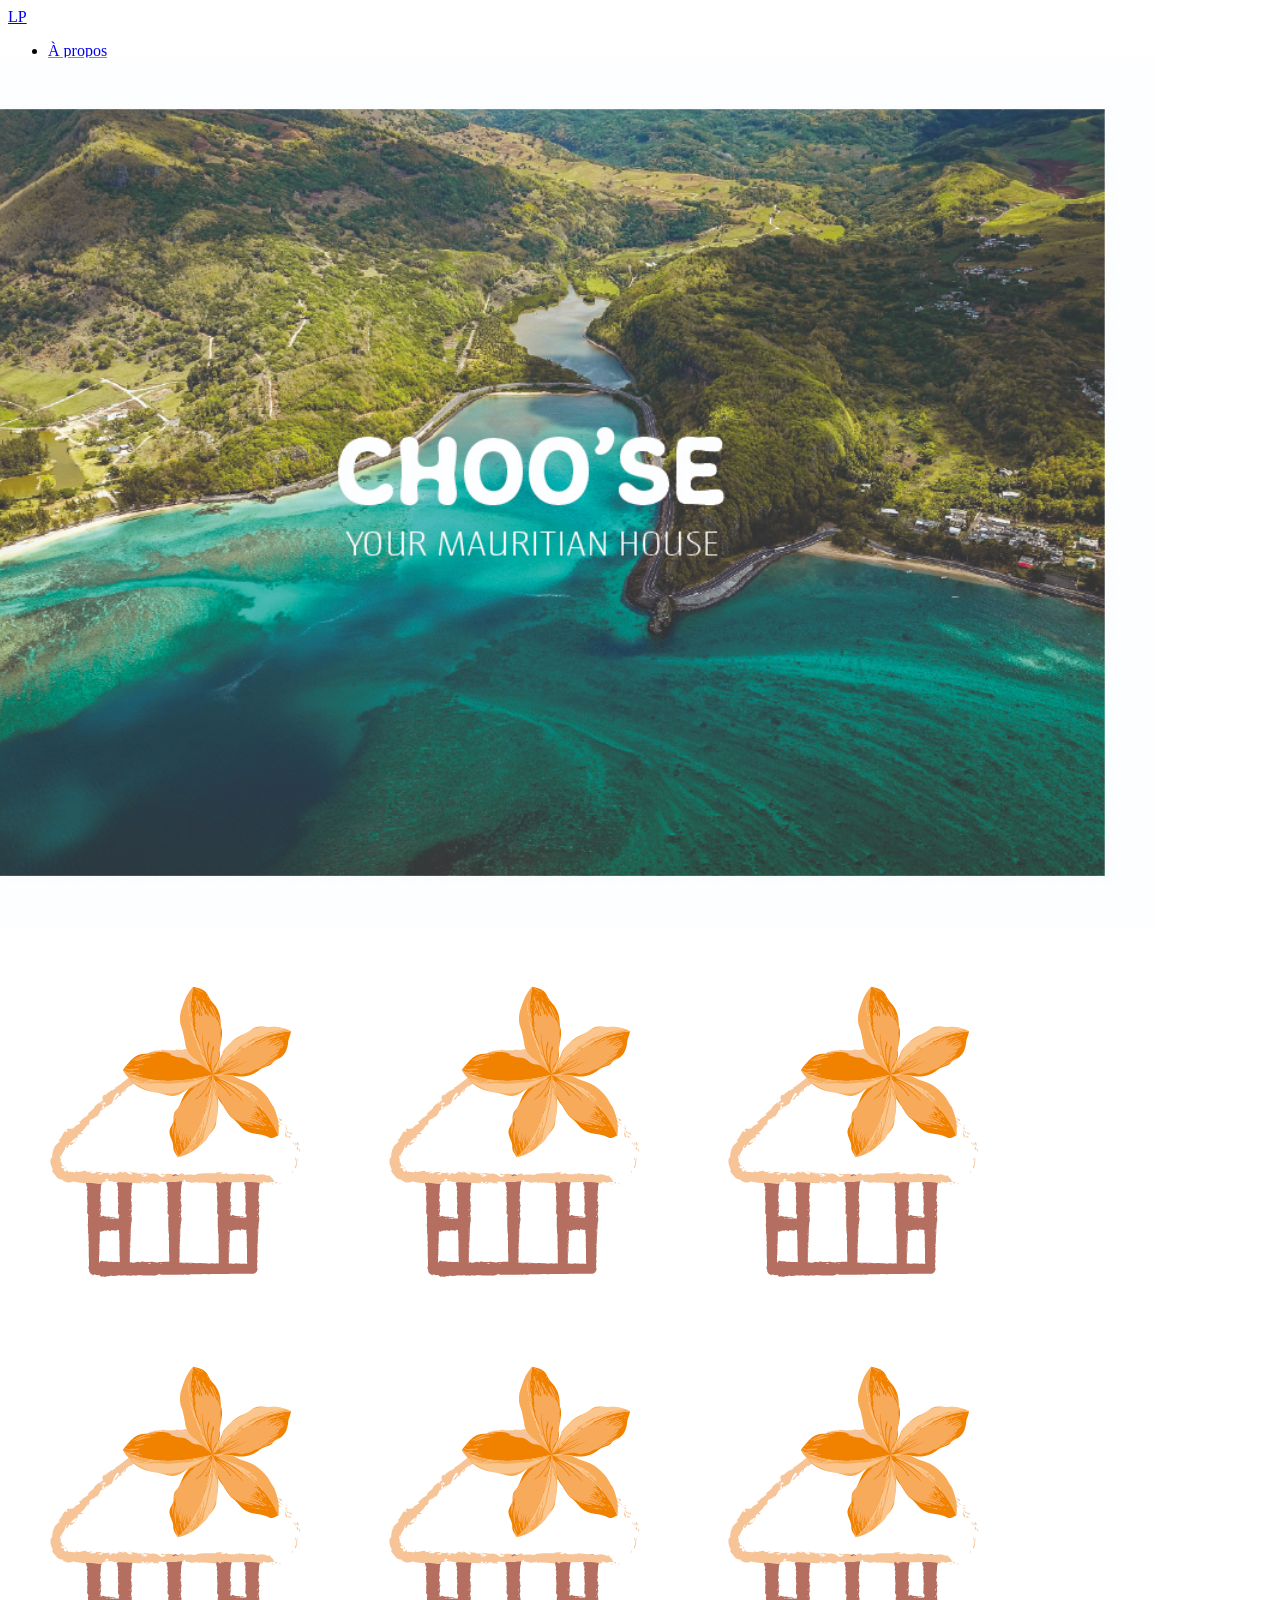
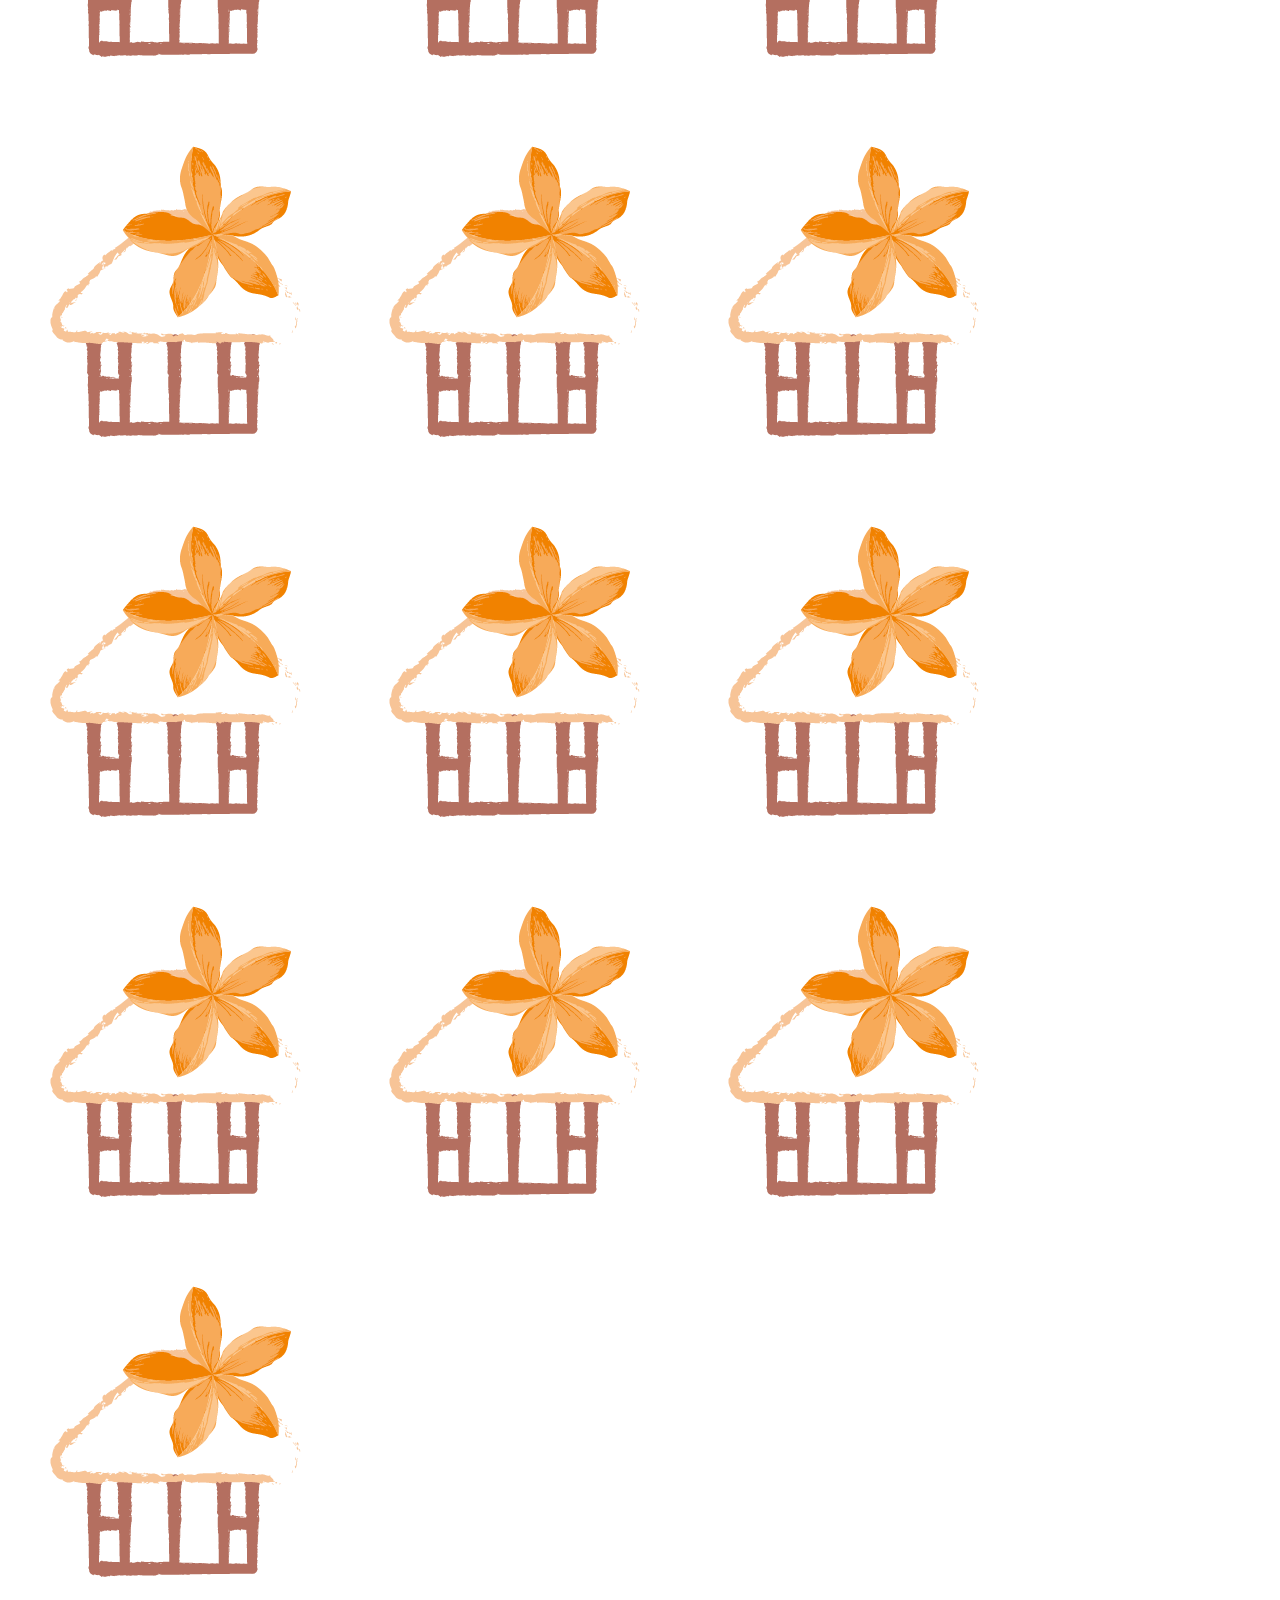
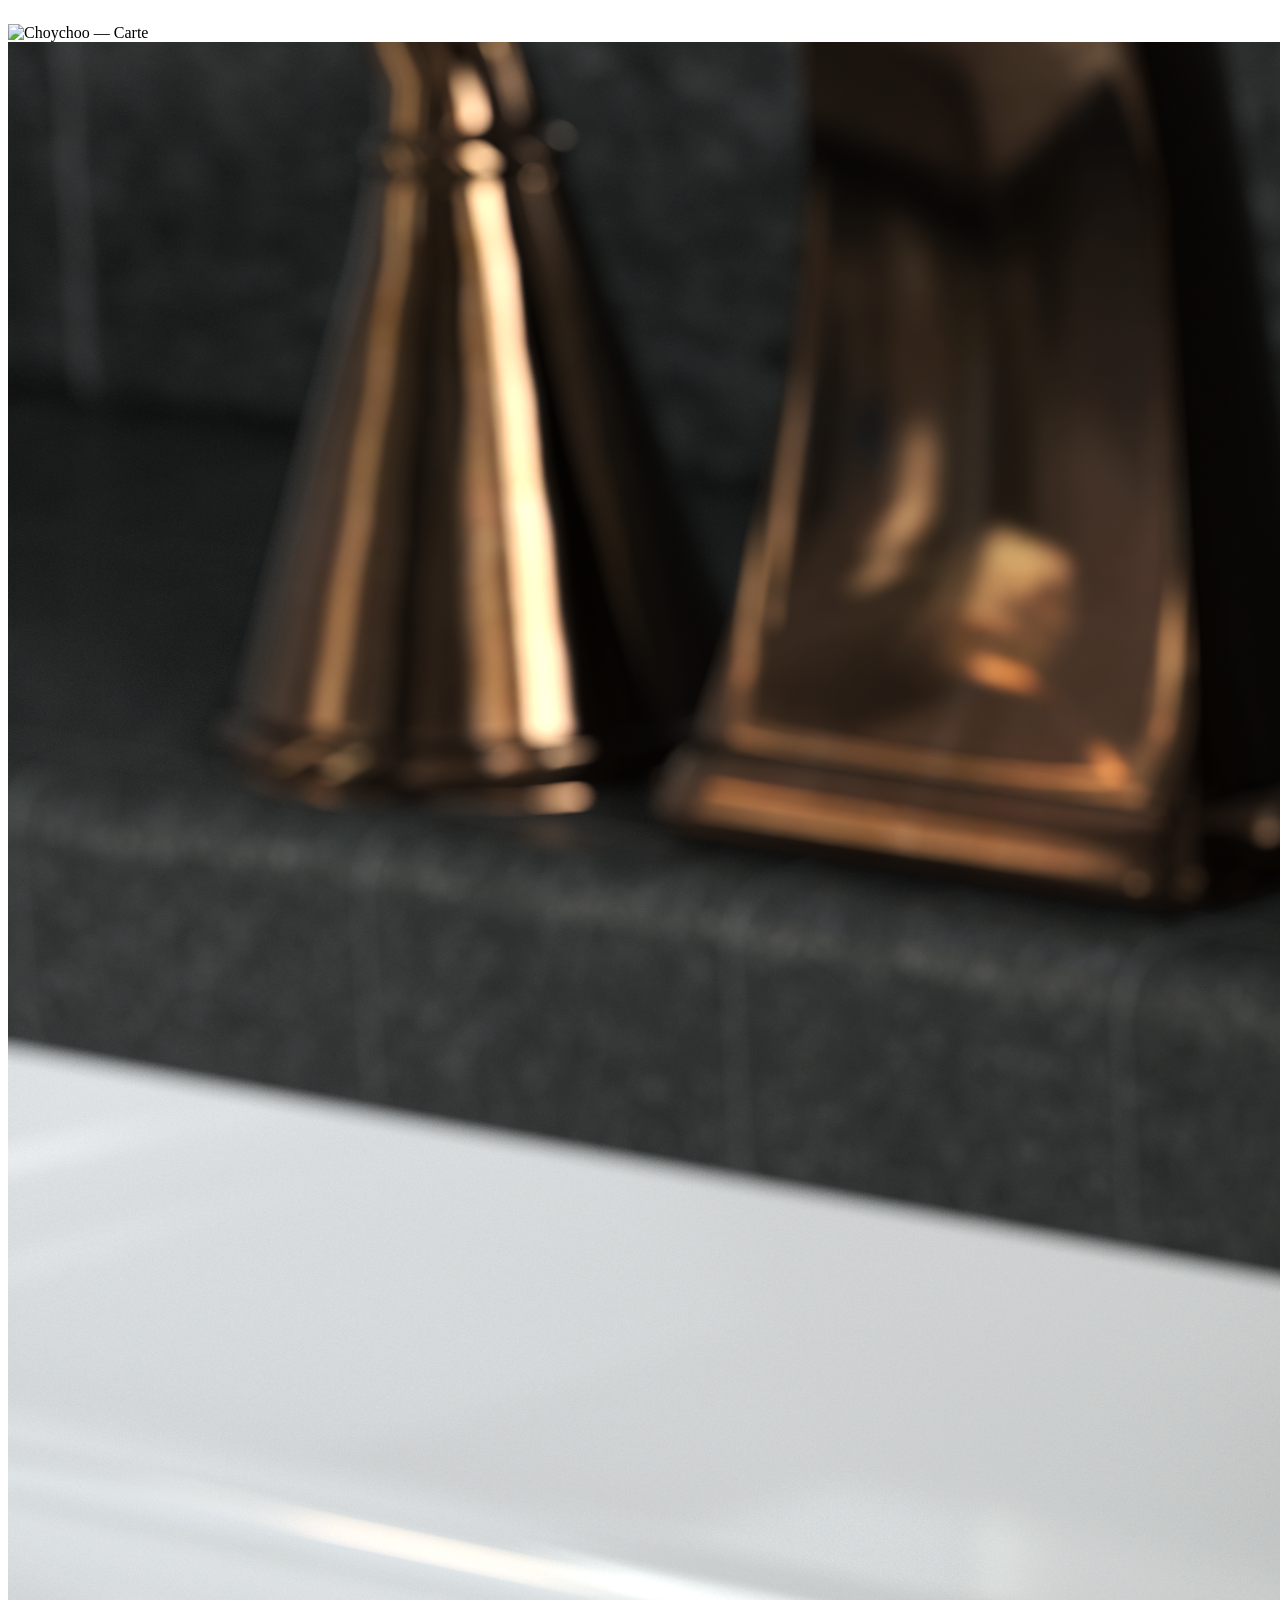
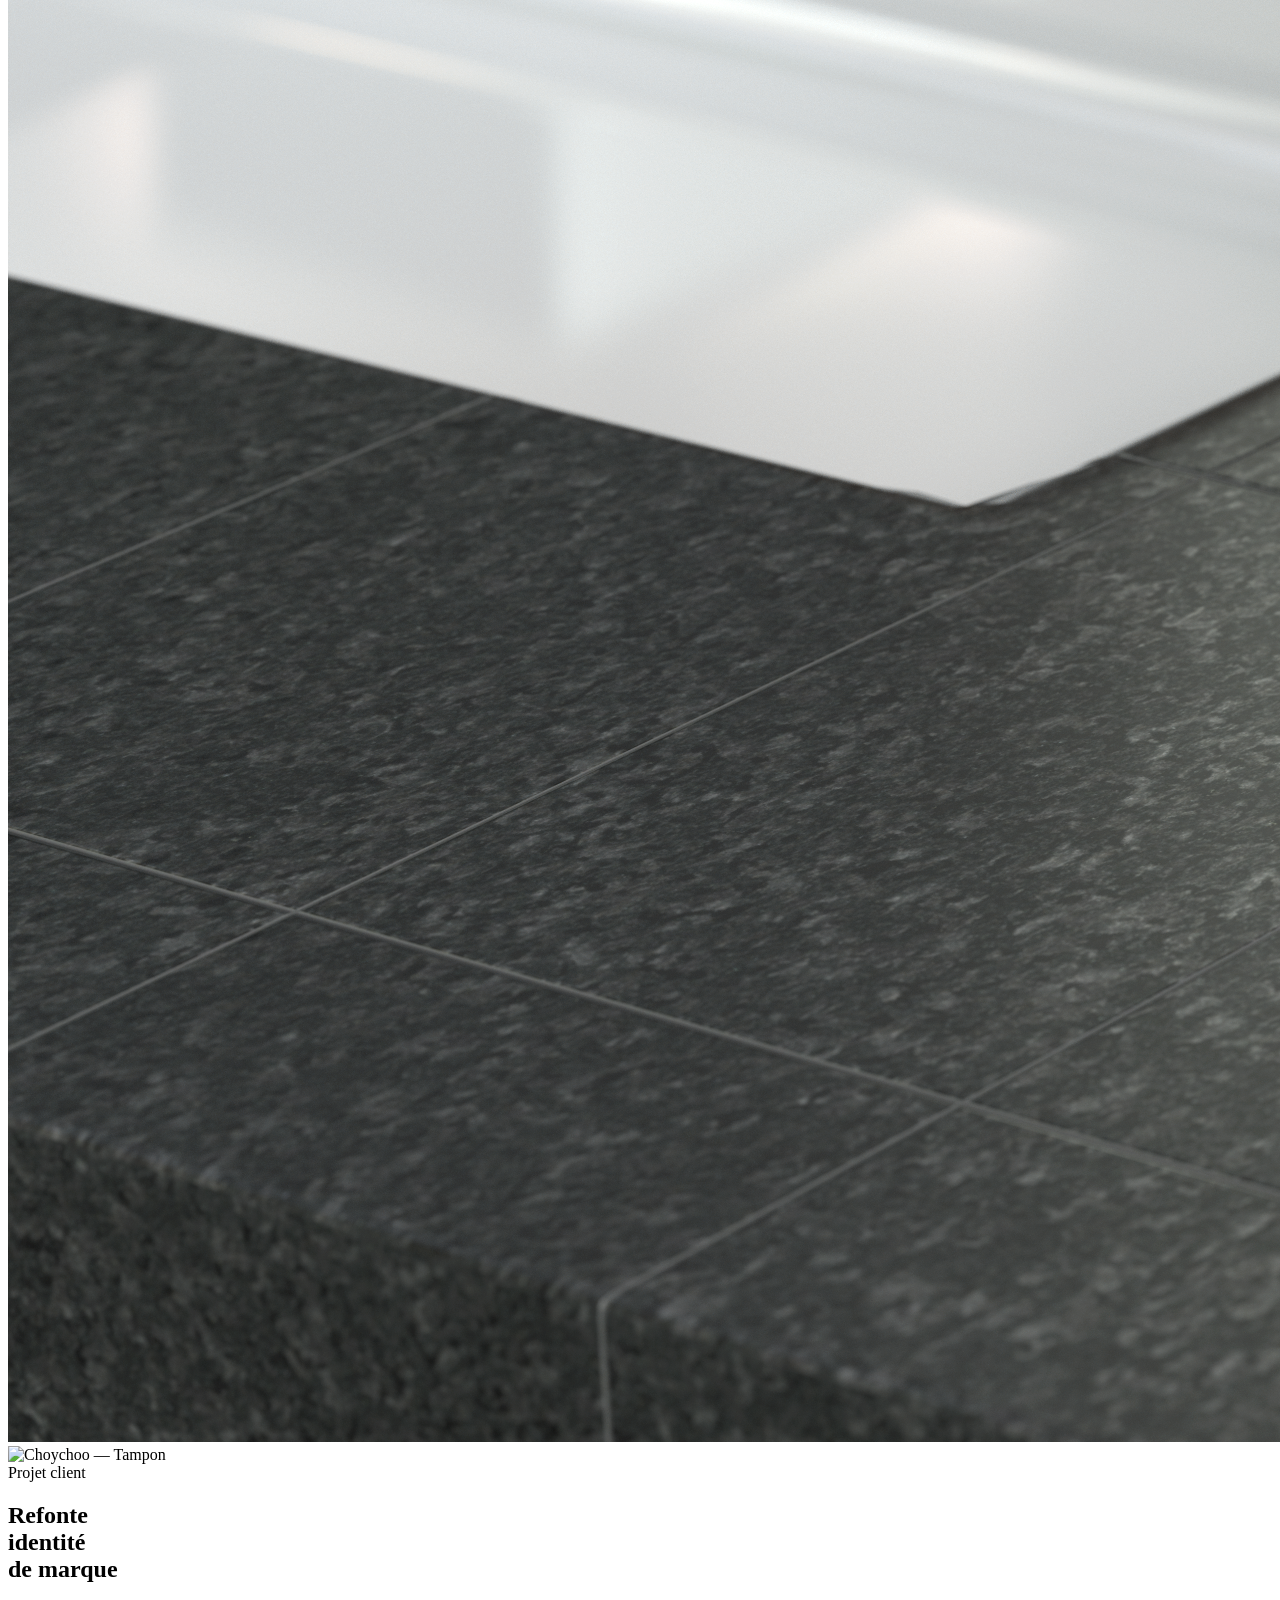
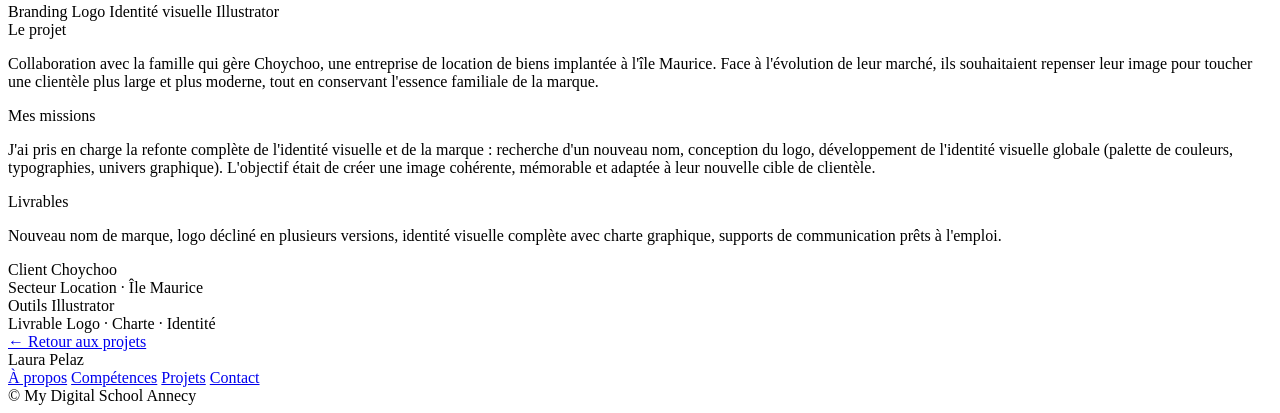
==== choychoo.html @ c19bcd53 "init portfolio" ====
<!doctype html>
<html lang="fr">
  <head>
    <meta charset="UTF-8" />
    <meta name="viewport" content="width=device-width, initial-scale=1.0" />
    <title>Choychoo — Refonte identité de marque</title>
    <link
      href="https://fonts.googleapis.com/css2?family=Montserrat:ital,wght@0,300;0,400;0,500;0,600;0,700;1,300&family=Space+Mono:wght@400;700&display=swap"
      rel="stylesheet"
    />
    <link rel="stylesheet" href="./style-bw.css" />
    <link rel="stylesheet" href="./projet.css" />
  </head>
  <body>
    <div class="cursor" id="cursor"></div>

    <!-- NAV -->
    <nav>
      <a href="./index-bw.html" class="nav-logo">LP</a>
      <ul class="nav-links">
        <li><a href="./index-bw.html#about">À propos</a></li>
        <li><a href="./index-bw.html#skills">Compétences</a></li>
        <li><a href="./index-bw.html#projects">Projets</a></li>
      </ul>
      <a href="./index-bw.html#contact" class="nav-cta">Contact</a>
    </nav>

    <!-- ① HERO BANNIÈRE -->
    <section class="projet-hero">
      <div class="projet-hero-img">
        <img src="./choychoo/Plan de travail 68@3x-100.jpg" alt="Choychoo" style="transform: scale(1.2); transform-origin: center center;" />
        <div class="projet-hero-gradient"></div>
      </div>
      <div class="projet-hero-content">
        <div class="projet-hero-eyebrow">
          <span class="dot"></span>
          <span>Branding · Identité de marque</span>
        </div>
        <h1 class="projet-hero-title">Choychoo</h1>
      </div>
    </section>

    <!-- ② MARQUEE LOGO -->
    <div class="logo-marquee-section">
      <div class="logo-marquee-track">

        <span class="logo-item"><img src="./choychoo/Plan de travail 69@3x-8.png" alt="Choychoo" class="marquee-logo-img" /></span>
        <span class="logo-item"><img src="./choychoo/Plan de travail 69@3x-8.png" alt="Choychoo" class="marquee-logo-img" /></span>
        <span class="logo-item"><img src="./choychoo/Plan de travail 69@3x-8.png" alt="Choychoo" class="marquee-logo-img" /></span>
        <span class="logo-item"><img src="./choychoo/Plan de travail 69@3x-8.png" alt="Choychoo" class="marquee-logo-img" /></span>
        <span class="logo-item"><img src="./choychoo/Plan de travail 69@3x-8.png" alt="Choychoo" class="marquee-logo-img" /></span>
        <span class="logo-item"><img src="./choychoo/Plan de travail 69@3x-8.png" alt="Choychoo" class="marquee-logo-img" /></span>
        <span class="logo-item"><img src="./choychoo/Plan de travail 69@3x-8.png" alt="Choychoo" class="marquee-logo-img" /></span>
        <span class="logo-item"><img src="./choychoo/Plan de travail 69@3x-8.png" alt="Choychoo" class="marquee-logo-img" /></span>

        <!-- clone pour boucle infinie -->
        <span class="logo-item"><img src="./choychoo/Plan de travail 69@3x-8.png" alt="Choychoo" class="marquee-logo-img" /></span>
        <span class="logo-item"><img src="./choychoo/Plan de travail 69@3x-8.png" alt="Choychoo" class="marquee-logo-img" /></span>
        <span class="logo-item"><img src="./choychoo/Plan de travail 69@3x-8.png" alt="Choychoo" class="marquee-logo-img" /></span>
        <span class="logo-item"><img src="./choychoo/Plan de travail 69@3x-8.png" alt="Choychoo" class="marquee-logo-img" /></span>
        <span class="logo-item"><img src="./choychoo/Plan de travail 69@3x-8.png" alt="Choychoo" class="marquee-logo-img" /></span>
        <span class="logo-item"><img src="./choychoo/Plan de travail 69@3x-8.png" alt="Choychoo" class="marquee-logo-img" /></span>
        <span class="logo-item"><img src="./choychoo/Plan de travail 69@3x-8.png" alt="Choychoo" class="marquee-logo-img" /></span>
        <span class="logo-item"><img src="./choychoo/Plan de travail 69@3x-8.png" alt="Choychoo" class="marquee-logo-img" /></span>

      </div>
    </div>

    <!-- ③ CORPS : images à gauche + texte sticky à droite -->
    <div class="projet-body">

      <!-- GALERIE GAUCHE -->
      <div class="projet-gallery">
        <div class="gallery-item">
          <img src="./choychoo/Mockup_CARTE_CHOO'SE.png" alt="Choychoo — Carte" />
        </div>
        <div class="gallery-item">
          <img src="./choychoo/Mockup_CANDLE_CHOO'SE.png" alt="Choychoo — Bougie" />
        </div>
        <div class="gallery-item">
          <img src="./choychoo/Mockup_TAMPON_CHOO'SE.png" alt="Choychoo — Tampon" />
        </div>
      </div>

      <!-- INFO STICKY DROITE -->
      <div class="projet-info">
        <div class="projet-info-inner">

          <div class="info-eyebrow">
            <span class="info-dot"></span>
            <span>Projet client</span>
          </div>

          <h2 class="info-title">Refonte<br />identité<br />de marque</h2>

          <div class="info-tags">
            <span class="info-tag">Branding</span>
            <span class="info-tag">Logo</span>
            <span class="info-tag">Identité visuelle</span>
            <span class="info-tag">Illustrator</span>
          </div>

          <div class="info-divider"></div>

          <div class="info-block">
            <div class="info-block-label">Le projet</div>
            <p class="info-text">
              Collaboration avec la famille qui gère Choychoo, une entreprise de location de biens implantée à l'île Maurice. Face à l'évolution de leur marché, ils souhaitaient repenser leur image pour toucher une clientèle plus large et plus moderne, tout en conservant l'essence familiale de la marque.
            </p>
          </div>

          <div class="info-block">
            <div class="info-block-label">Mes missions</div>
            <p class="info-text">
              J'ai pris en charge la refonte complète de l'identité visuelle et de la marque : recherche d'un nouveau nom, conception du logo, développement de l'identité visuelle globale (palette de couleurs, typographies, univers graphique). L'objectif était de créer une image cohérente, mémorable et adaptée à leur nouvelle cible de clientèle.
            </p>
          </div>

          <div class="info-block">
            <div class="info-block-label">Livrables</div>
            <p class="info-text">
              Nouveau nom de marque, logo décliné en plusieurs versions, identité visuelle complète avec charte graphique, supports de communication prêts à l'emploi.
            </p>
          </div>

          <div class="info-divider"></div>

          <div class="info-specs">
            <div class="info-spec-row">
              <span class="spec-label">Client</span>
              <span class="spec-value">Choychoo</span>
            </div>
            <div class="info-spec-row">
              <span class="spec-label">Secteur</span>
              <span class="spec-value">Location · Île Maurice</span>
            </div>
            <div class="info-spec-row">
              <span class="spec-label">Outils</span>
              <span class="spec-value">Illustrator</span>
            </div>
            <div class="info-spec-row">
              <span class="spec-label">Livrable</span>
              <span class="spec-value">Logo · Charte · Identité</span>
            </div>
          </div>

          <div class="info-divider"></div>

          <a href="./index-bw.html#projects" class="info-back">
            ← Retour aux projets
          </a>

        </div>
      </div>
    </div>

    <!-- FOOTER -->
    <footer>
      <div class="footer-logo">Laura <span>Pelaz</span></div>
      <div class="footer-links">
        <a href="./index-bw.html#about">À propos</a>
        <a href="./index-bw.html#skills">Compétences</a>
        <a href="./index-bw.html#projects">Projets</a>
        <a href="./index-bw.html#contact">Contact</a>
      </div>
      <div class="footer-copy">© My Digital School Annecy</div>
    </footer>

    <script src="./projet.js"></script>
  </body>
</html>
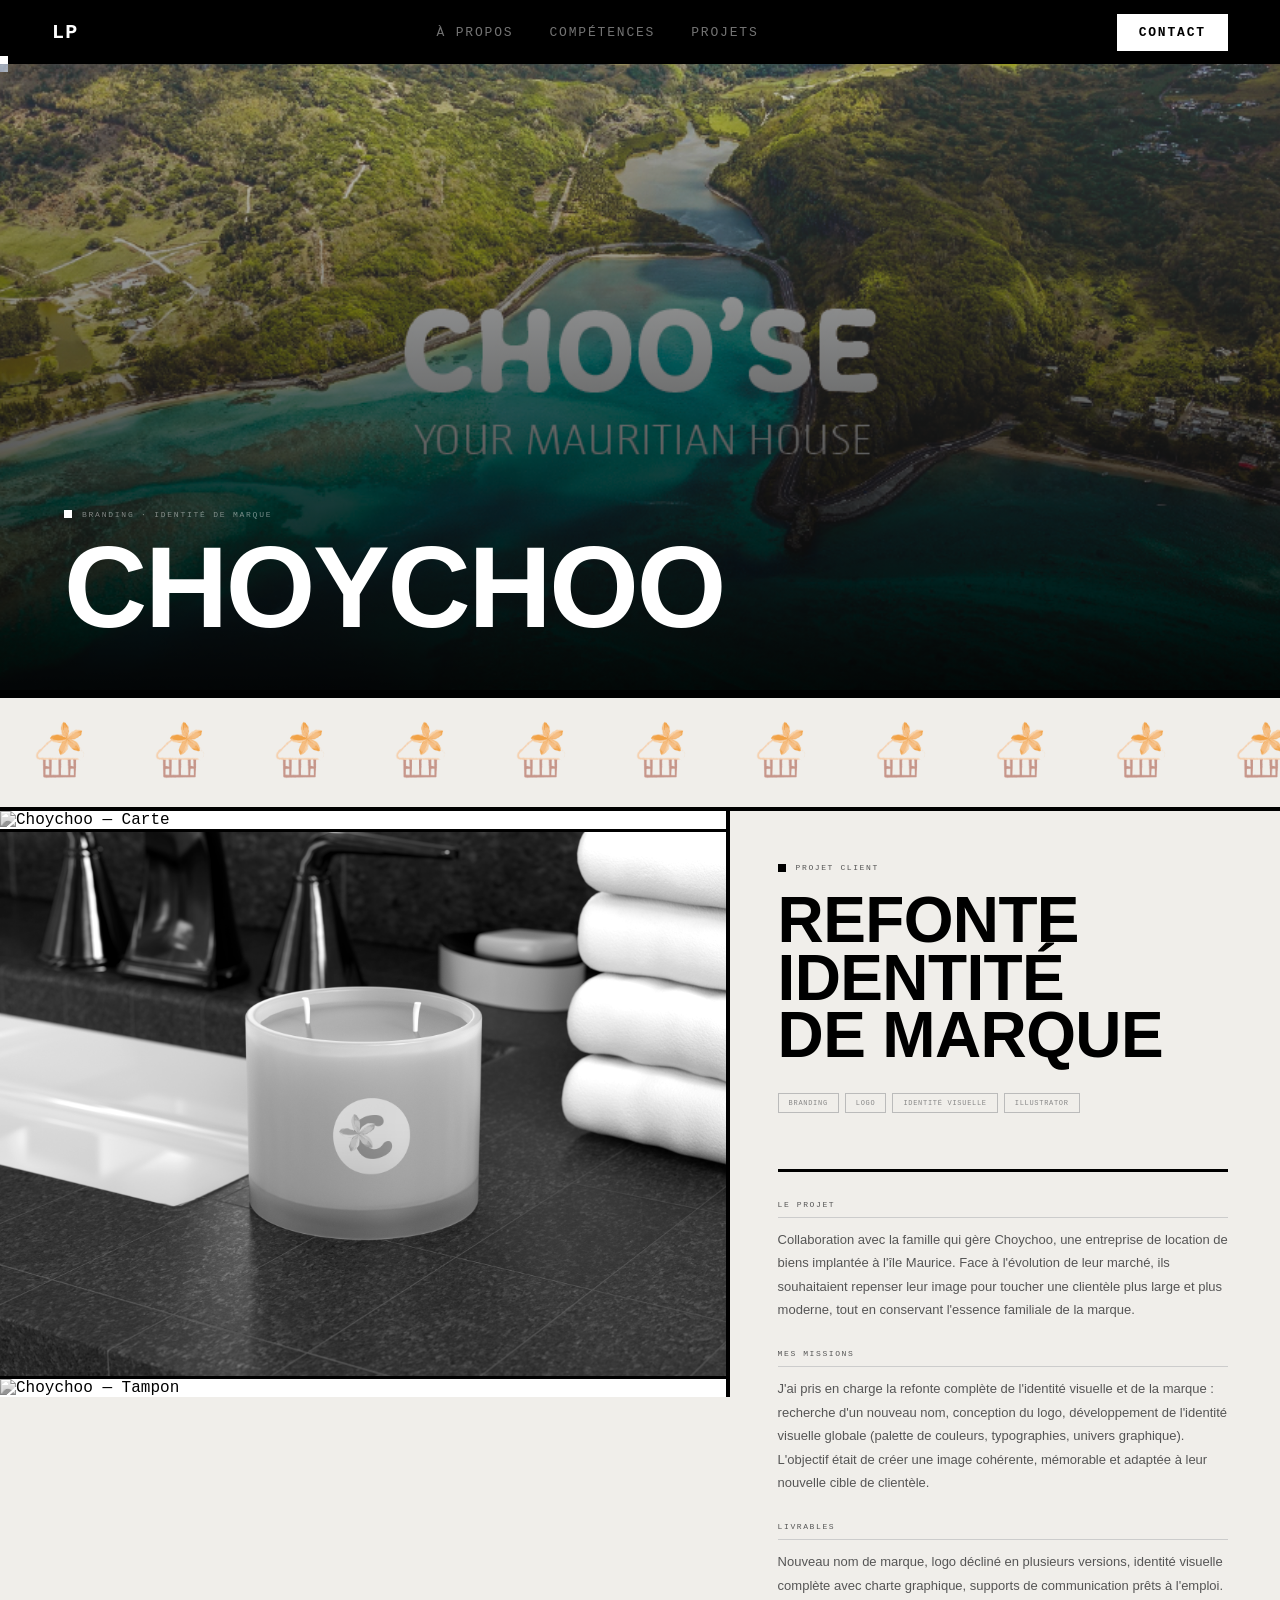
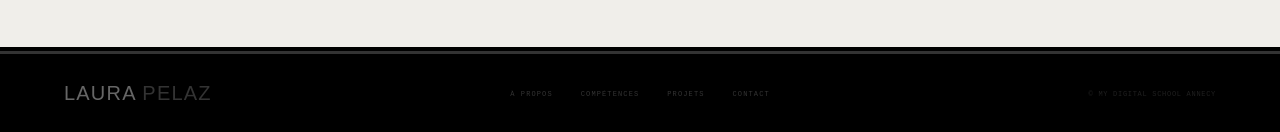
==== commit 7ff16ba6: "Rename all style and index" ====
--- a/choychoo.html
+++ b/choychoo.html
@@ -8,7 +8,7 @@
       href="https://fonts.googleapis.com/css2?family=Montserrat:ital,wght@0,300;0,400;0,500;0,600;0,700;1,300&family=Space+Mono:wght@400;700&display=swap"
       rel="stylesheet"
     />
-    <link rel="stylesheet" href="./style-bw.css" />
+    <link rel="stylesheet" href="./style.css" />
     <link rel="stylesheet" href="./projet.css" />
   </head>
   <body>
@@ -16,19 +16,23 @@
 
     <!-- NAV -->
     <nav>
-      <a href="./index-bw.html" class="nav-logo">LP</a>
+      <a href="./index.html" class="nav-logo">LP</a>
       <ul class="nav-links">
-        <li><a href="./index-bw.html#about">À propos</a></li>
-        <li><a href="./index-bw.html#skills">Compétences</a></li>
-        <li><a href="./index-bw.html#projects">Projets</a></li>
+        <li><a href="./index.html#about">À propos</a></li>
+        <li><a href="./index.html#skills">Compétences</a></li>
+        <li><a href="./index.html#projects">Projets</a></li>
       </ul>
-      <a href="./index-bw.html#contact" class="nav-cta">Contact</a>
+      <a href="./index.html#contact" class="nav-cta">Contact</a>
     </nav>
 
     <!-- ① HERO BANNIÈRE -->
     <section class="projet-hero">
       <div class="projet-hero-img">
-        <img src="./choychoo/Plan de travail 68@3x-100.jpg" alt="Choychoo" style="transform: scale(1.2); transform-origin: center center;" />
+        <img
+          src="./choychoo/Plan de travail 68@3x-100.jpg"
+          alt="Choychoo"
+          style="transform: scale(1.2); transform-origin: center center"
+        />
         <div class="projet-hero-gradient"></div>
       </div>
       <div class="projet-hero-content">
@@ -43,49 +47,134 @@
     <!-- ② MARQUEE LOGO -->
     <div class="logo-marquee-section">
       <div class="logo-marquee-track">
-
-        <span class="logo-item"><img src="./choychoo/Plan de travail 69@3x-8.png" alt="Choychoo" class="marquee-logo-img" /></span>
-        <span class="logo-item"><img src="./choychoo/Plan de travail 69@3x-8.png" alt="Choychoo" class="marquee-logo-img" /></span>
-        <span class="logo-item"><img src="./choychoo/Plan de travail 69@3x-8.png" alt="Choychoo" class="marquee-logo-img" /></span>
-        <span class="logo-item"><img src="./choychoo/Plan de travail 69@3x-8.png" alt="Choychoo" class="marquee-logo-img" /></span>
-        <span class="logo-item"><img src="./choychoo/Plan de travail 69@3x-8.png" alt="Choychoo" class="marquee-logo-img" /></span>
-        <span class="logo-item"><img src="./choychoo/Plan de travail 69@3x-8.png" alt="Choychoo" class="marquee-logo-img" /></span>
-        <span class="logo-item"><img src="./choychoo/Plan de travail 69@3x-8.png" alt="Choychoo" class="marquee-logo-img" /></span>
-        <span class="logo-item"><img src="./choychoo/Plan de travail 69@3x-8.png" alt="Choychoo" class="marquee-logo-img" /></span>
+        <span class="logo-item"
+          ><img
+            src="./choychoo/Plan de travail 69@3x-8.png"
+            alt="Choychoo"
+            class="marquee-logo-img"
+        /></span>
+        <span class="logo-item"
+          ><img
+            src="./choychoo/Plan de travail 69@3x-8.png"
+            alt="Choychoo"
+            class="marquee-logo-img"
+        /></span>
+        <span class="logo-item"
+          ><img
+            src="./choychoo/Plan de travail 69@3x-8.png"
+            alt="Choychoo"
+            class="marquee-logo-img"
+        /></span>
+        <span class="logo-item"
+          ><img
+            src="./choychoo/Plan de travail 69@3x-8.png"
+            alt="Choychoo"
+            class="marquee-logo-img"
+        /></span>
+        <span class="logo-item"
+          ><img
+            src="./choychoo/Plan de travail 69@3x-8.png"
+            alt="Choychoo"
+            class="marquee-logo-img"
+        /></span>
+        <span class="logo-item"
+          ><img
+            src="./choychoo/Plan de travail 69@3x-8.png"
+            alt="Choychoo"
+            class="marquee-logo-img"
+        /></span>
+        <span class="logo-item"
+          ><img
+            src="./choychoo/Plan de travail 69@3x-8.png"
+            alt="Choychoo"
+            class="marquee-logo-img"
+        /></span>
+        <span class="logo-item"
+          ><img
+            src="./choychoo/Plan de travail 69@3x-8.png"
+            alt="Choychoo"
+            class="marquee-logo-img"
+        /></span>
 
         <!-- clone pour boucle infinie -->
-        <span class="logo-item"><img src="./choychoo/Plan de travail 69@3x-8.png" alt="Choychoo" class="marquee-logo-img" /></span>
-        <span class="logo-item"><img src="./choychoo/Plan de travail 69@3x-8.png" alt="Choychoo" class="marquee-logo-img" /></span>
-        <span class="logo-item"><img src="./choychoo/Plan de travail 69@3x-8.png" alt="Choychoo" class="marquee-logo-img" /></span>
-        <span class="logo-item"><img src="./choychoo/Plan de travail 69@3x-8.png" alt="Choychoo" class="marquee-logo-img" /></span>
-        <span class="logo-item"><img src="./choychoo/Plan de travail 69@3x-8.png" alt="Choychoo" class="marquee-logo-img" /></span>
-        <span class="logo-item"><img src="./choychoo/Plan de travail 69@3x-8.png" alt="Choychoo" class="marquee-logo-img" /></span>
-        <span class="logo-item"><img src="./choychoo/Plan de travail 69@3x-8.png" alt="Choychoo" class="marquee-logo-img" /></span>
-        <span class="logo-item"><img src="./choychoo/Plan de travail 69@3x-8.png" alt="Choychoo" class="marquee-logo-img" /></span>
-
+        <span class="logo-item"
+          ><img
+            src="./choychoo/Plan de travail 69@3x-8.png"
+            alt="Choychoo"
+            class="marquee-logo-img"
+        /></span>
+        <span class="logo-item"
+          ><img
+            src="./choychoo/Plan de travail 69@3x-8.png"
+            alt="Choychoo"
+            class="marquee-logo-img"
+        /></span>
+        <span class="logo-item"
+          ><img
+            src="./choychoo/Plan de travail 69@3x-8.png"
+            alt="Choychoo"
+            class="marquee-logo-img"
+        /></span>
+        <span class="logo-item"
+          ><img
+            src="./choychoo/Plan de travail 69@3x-8.png"
+            alt="Choychoo"
+            class="marquee-logo-img"
+        /></span>
+        <span class="logo-item"
+          ><img
+            src="./choychoo/Plan de travail 69@3x-8.png"
+            alt="Choychoo"
+            class="marquee-logo-img"
+        /></span>
+        <span class="logo-item"
+          ><img
+            src="./choychoo/Plan de travail 69@3x-8.png"
+            alt="Choychoo"
+            class="marquee-logo-img"
+        /></span>
+        <span class="logo-item"
+          ><img
+            src="./choychoo/Plan de travail 69@3x-8.png"
+            alt="Choychoo"
+            class="marquee-logo-img"
+        /></span>
+        <span class="logo-item"
+          ><img
+            src="./choychoo/Plan de travail 69@3x-8.png"
+            alt="Choychoo"
+            class="marquee-logo-img"
+        /></span>
       </div>
     </div>
 
     <!-- ③ CORPS : images à gauche + texte sticky à droite -->
     <div class="projet-body">
-
       <!-- GALERIE GAUCHE -->
       <div class="projet-gallery">
         <div class="gallery-item">
-          <img src="./choychoo/Mockup_CARTE_CHOO'SE.png" alt="Choychoo — Carte" />
+          <img
+            src="./choychoo/Mockup_CARTE_CHOO'SE.png"
+            alt="Choychoo — Carte"
+          />
         </div>
         <div class="gallery-item">
-          <img src="./choychoo/Mockup_CANDLE_CHOO'SE.png" alt="Choychoo — Bougie" />
+          <img
+            src="./choychoo/Mockup_CANDLE_CHOO'SE.png"
+            alt="Choychoo — Bougie"
+          />
         </div>
         <div class="gallery-item">
-          <img src="./choychoo/Mockup_TAMPON_CHOO'SE.png" alt="Choychoo — Tampon" />
+          <img
+            src="./choychoo/Mockup_TAMPON_CHOO'SE.png"
+            alt="Choychoo — Tampon"
+          />
         </div>
       </div>
 
       <!-- INFO STICKY DROITE -->
       <div class="projet-info">
         <div class="projet-info-inner">
-
           <div class="info-eyebrow">
             <span class="info-dot"></span>
             <span>Projet client</span>
@@ -105,21 +194,32 @@
           <div class="info-block">
             <div class="info-block-label">Le projet</div>
             <p class="info-text">
-              Collaboration avec la famille qui gère Choychoo, une entreprise de location de biens implantée à l'île Maurice. Face à l'évolution de leur marché, ils souhaitaient repenser leur image pour toucher une clientèle plus large et plus moderne, tout en conservant l'essence familiale de la marque.
+              Collaboration avec la famille qui gère Choychoo, une entreprise de
+              location de biens implantée à l'île Maurice. Face à l'évolution de
+              leur marché, ils souhaitaient repenser leur image pour toucher une
+              clientèle plus large et plus moderne, tout en conservant l'essence
+              familiale de la marque.
             </p>
           </div>
 
           <div class="info-block">
             <div class="info-block-label">Mes missions</div>
             <p class="info-text">
-              J'ai pris en charge la refonte complète de l'identité visuelle et de la marque : recherche d'un nouveau nom, conception du logo, développement de l'identité visuelle globale (palette de couleurs, typographies, univers graphique). L'objectif était de créer une image cohérente, mémorable et adaptée à leur nouvelle cible de clientèle.
+              J'ai pris en charge la refonte complète de l'identité visuelle et
+              de la marque : recherche d'un nouveau nom, conception du logo,
+              développement de l'identité visuelle globale (palette de couleurs,
+              typographies, univers graphique). L'objectif était de créer une
+              image cohérente, mémorable et adaptée à leur nouvelle cible de
+              clientèle.
             </p>
           </div>
 
           <div class="info-block">
             <div class="info-block-label">Livrables</div>
             <p class="info-text">
-              Nouveau nom de marque, logo décliné en plusieurs versions, identité visuelle complète avec charte graphique, supports de communication prêts à l'emploi.
+              Nouveau nom de marque, logo décliné en plusieurs versions,
+              identité visuelle complète avec charte graphique, supports de
+              communication prêts à l'emploi.
             </p>
           </div>
 
@@ -146,10 +246,9 @@
 
           <div class="info-divider"></div>
 
-          <a href="./index-bw.html#projects" class="info-back">
+          <a href="./index.html#projects" class="info-back">
             ← Retour aux projets
           </a>
-
         </div>
       </div>
     </div>
@@ -158,10 +257,10 @@
     <footer>
       <div class="footer-logo">Laura <span>Pelaz</span></div>
       <div class="footer-links">
-        <a href="./index-bw.html#about">À propos</a>
-        <a href="./index-bw.html#skills">Compétences</a>
-        <a href="./index-bw.html#projects">Projets</a>
-        <a href="./index-bw.html#contact">Contact</a>
+        <a href="./index.html#about">À propos</a>
+        <a href="./index.html#skills">Compétences</a>
+        <a href="./index.html#projects">Projets</a>
+        <a href="./index.html#contact">Contact</a>
       </div>
       <div class="footer-copy">© My Digital School Annecy</div>
     </footer>
--- a/style.css
+++ b/style.css
@@ -0,0 +1,2272 @@
+/* ═══════════════════════════════════════════════
+   BASE — styles fondamentaux (ex style.css)
+   ═══════════════════════════════════════════════ */
+
+:root {
+    --pink: #C6205E;
+    --navy: #0D2C58;
+    --light: #E9EAEA;
+    --white: #ffffff;
+    --black: #0a0a0a;
+}
+
+*, *::before, *::after {
+    margin: 0;
+    padding: 0;
+    box-sizing: border-box;
+}
+
+html { scroll-behavior: smooth; }
+
+body {
+    background: var(--white);
+    color: var(--black);
+    font-family: 'Montserrat', sans-serif;
+    overflow-x: hidden;
+    cursor: none;
+}
+
+/* ─── CURSOR ──────────────────────────── */
+.cursor {
+    position: fixed;
+    pointer-events: none;
+    z-index: 9999;
+    transform: translate(-50%, -50%);
+    width: 22px;
+    height: 22px;
+}
+
+.cursor::before, .cursor::after {
+    content: '';
+    position: absolute;
+    background: var(--pink);
+    transition: background 0.3s;
+}
+
+.cursor::before {
+    width: 1px;
+    height: 22px;
+    top: 0;
+    left: 50%;
+    transform: translateX(-50%);
+}
+
+.cursor::after {
+    width: 22px;
+    height: 1px;
+    left: 0;
+    top: 50%;
+    transform: translateY(-50%);
+}
+
+.cursor.hovered::before { background: var(--white); }
+.cursor.hovered::after  { background: var(--white); }
+
+/* ─── NAV ──────────────────────────────── */
+nav {
+    position: fixed;
+    top: 0;
+    left: 0;
+    right: 0;
+    z-index: 200;
+    height: 64px;
+    display: flex;
+    justify-content: space-between;
+    align-items: center;
+    padding: 0 52px;
+    background: var(--navy);
+    border-bottom: 2px solid var(--pink);
+}
+
+.nav-logo {
+    font-family: 'Space Mono', monospace;
+    font-weight: 700;
+    font-size: 16px;
+    letter-spacing: 0.12em;
+    color: var(--pink);
+    text-decoration: none;
+}
+
+.nav-links {
+    display: flex;
+    gap: 36px;
+    list-style: none;
+}
+
+.nav-links a {
+    font-family: 'Space Mono', monospace;
+    font-size: 9px;
+    letter-spacing: 0.16em;
+    text-transform: uppercase;
+    color: rgba(255, 255, 255, 0.55);
+    text-decoration: none;
+    transition: color 0.25s;
+    position: relative;
+    padding-bottom: 4px;
+}
+
+.nav-links a::after {
+    content: '';
+    position: absolute;
+    bottom: -2px;
+    left: 0;
+    width: 0;
+    height: 1px;
+    background: var(--pink);
+    transition: width 0.3s ease;
+}
+
+.nav-links a:hover {
+    color: var(--white);
+}
+
+.nav-links a:hover::after {
+    width: 100%;
+}
+
+.nav-cta {
+    font-family: 'Space Mono', monospace;
+    font-size: 9px;
+    letter-spacing: 0.14em;
+    text-transform: uppercase;
+    font-weight: 700;
+    color: var(--white);
+    text-decoration: none;
+    border: 1px solid var(--pink);
+    padding: 9px 20px;
+    transition: background 0.25s, color 0.25s;
+}
+
+.nav-cta:hover {
+    background: var(--pink);
+    color: var(--white);
+}
+
+/* ─── HERO ──────────────────────────────── */
+#hero {
+    min-height: 80vh;
+    display: flex;
+    flex-direction: column;
+    padding: 0 64px;
+    padding-top: 0px;
+    background: var(--white);
+    border-bottom: 1px solid var(--light);
+    overflow: hidden;
+    position: relative;
+}
+
+.hero-top {
+    display: flex;
+    align-items: flex-end;
+    flex: 1;
+    gap: 50px;
+}
+
+.hero-left {
+    background: transparent;
+    padding: 20px 0 0;
+    display: flex;
+    flex-direction: column;
+    flex: 1;
+}
+
+.hero-eyebrow {
+    display: flex;
+    align-items: center;
+    gap: 10px;
+    font-family: 'Space Mono', monospace;
+    font-size: 8px;
+    color: #aaa;
+    letter-spacing: 0.2em;
+    text-transform: uppercase;
+    padding-bottom: 24px;
+    border-bottom: 1px solid var(--light);
+    margin-bottom: 0;
+    animation: fadeUp 0.7s ease both;
+}
+
+.hero-dot {
+    width: 5px;
+    height: 5px;
+    background: var(--pink);
+    border-radius: 50%;
+    flex-shrink: 0;
+}
+
+.hero-name {
+    flex: 1;
+    flex-direction: column;
+    justify-content: center;
+    font-family: 'Impact', 'Arial Black', sans-serif;
+    font-size: clamp(88px, 11vw, 168px);
+    line-height: 0.88;
+    letter-spacing: -0.02em;
+    color: var(--navy);
+    padding: 32px 0;
+    animation: fadeUp 0.8s 0.1s ease both;
+}
+
+.hero-name .pink {
+    color: var(--pink);
+}
+
+.hero-photo-float {
+    flex-shrink: 0;
+    align-self: center;
+}
+
+.hero-photo-float img {
+    width: 280px;
+    height: 400px;
+    object-fit: cover;
+    object-position: top center;
+    display: block;
+    filter: grayscale(10%);
+}
+
+.hero-desc {
+    font-family: 'Space Mono', monospace;
+    font-size: 9px;
+    color: #aaa;
+    letter-spacing: 0.22em;
+    text-transform: uppercase;
+    margin-bottom: 24px;
+    animation: fadeUp 0.7s 0.18s ease both;
+}
+
+.hero-cta {
+    display: flex;
+    gap: 16px;
+    align-items: center;
+    margin-bottom: 48px;
+    animation: fadeUp 0.7s 0.24s ease both;
+}
+
+.btn-primary {
+    background: var(--pink);
+    color: var(--white);
+    padding: 14px 28px;
+    font-family: 'Space Mono', monospace;
+    font-size: 9px;
+    letter-spacing: 0.12em;
+    text-transform: uppercase;
+    font-weight: 700;
+    text-decoration: none;
+    transition: background 0.25s, transform 0.2s;
+    display: inline-block;
+}
+
+.btn-primary:hover {
+    background: var(--navy);
+    color: var(--white);
+    transform: translateY(-2px);
+}
+
+.btn-outline {
+    color: #999;
+    font-family: 'Space Mono', monospace;
+    font-size: 9px;
+    letter-spacing: 0.12em;
+    text-transform: uppercase;
+    font-weight: 700;
+    text-decoration: none;
+    display: flex;
+    align-items: center;
+    gap: 8px;
+    border-bottom: 1px solid var(--light);
+    padding-bottom: 3px;
+    transition: color 0.25s, border-color 0.25s;
+}
+
+.btn-outline::after {
+    content: '↓';
+    font-size: 13px;
+}
+
+.btn-outline:hover {
+    color: var(--navy);
+    border-color: var(--navy);
+}
+
+.hero-stats-bar {
+    display: flex;
+    gap: 0;
+    border-top: 1px solid var(--light);
+    padding-top: 28px;
+    padding-bottom: 28px;
+    animation: fadeUp 0.7s 0.3s ease both;
+}
+
+.stat {
+    flex: 1;
+    padding-right: 20px;
+    border-right: 1px solid var(--light);
+    margin-right: 20px;
+}
+
+.stat:last-child {
+    border-right: none;
+    margin-right: 0;
+    padding-right: 0;
+}
+
+.stat-num {
+    font-family: 'Space Mono', monospace;
+    font-size: 26px;
+    color: var(--navy);
+    line-height: 1;
+    font-weight: 700;
+}
+
+.stat-label {
+    font-family: 'Montserrat', sans-serif;
+    font-size: 8px;
+    letter-spacing: 0.1em;
+    text-transform: uppercase;
+    color: #aaa;
+    margin-top: 6px;
+    font-weight: 500;
+}
+
+.hero-scroll-hint {
+    position: absolute;
+    bottom: 40px;
+    right: 64px;
+    display: flex;
+    flex-direction: row;
+    align-items: center;
+    gap: 12px;
+}
+
+.hero-scroll-line {
+    width: 44px;
+    height: 1px;
+    background: var(--light);
+}
+
+.hero-scroll-hint span {
+    font-family: 'Space Mono', monospace;
+    font-size: 7px;
+    letter-spacing: 0.22em;
+    text-transform: uppercase;
+    color: #ccc;
+}
+
+/* ─── SECTIONS COMMUNES ─────────────────── */
+section {
+    padding: 96px 64px;
+}
+
+.section-header {
+    display: flex;
+    justify-content: space-between;
+    align-items: center;
+    padding-bottom: 18px;
+    border-bottom: 1px solid var(--light);
+    margin-bottom: 0;
+}
+
+.section-label {
+    font-family: 'Space Mono', monospace;
+    font-size: 9px;
+    letter-spacing: 0.22em;
+    text-transform: uppercase;
+    color: var(--pink);
+}
+
+.section-num-tag {
+    font-family: 'Space Mono', monospace;
+    font-size: 10px;
+    letter-spacing: 0.06em;
+    color: #ccc;
+}
+
+.section-title {
+    font-family: 'Impact', 'Arial Black', sans-serif;
+    font-size: clamp(52px, 7vw, 96px);
+    color: var(--navy);
+    line-height: 0.9;
+    letter-spacing: -0.01em;
+    margin-top: 32px;
+    margin-bottom: 52px;
+}
+
+/* ─── ABOUT ──────────────────────────────── */
+#about {
+    background: var(--white);
+}
+
+.about-quote {
+    border-bottom: 1px solid var(--light);
+    padding-bottom: 52px;
+    margin-bottom: 60px;
+}
+
+.about-quote p {
+    font-family: 'Montserrat', sans-serif;
+    font-size: clamp(18px, 2.4vw, 28px);
+    line-height: 1.55;
+    color: var(--navy);
+    font-weight: 300;
+}
+
+.about-quote em {
+    font-style: italic;
+    color: var(--pink);
+    font-weight: 400;
+}
+
+.about-quote strong {
+    font-weight: 700;
+    font-style: normal;
+    color: var(--navy);
+}
+
+.about-grid {
+    display: grid;
+    grid-template-columns: 1fr 1fr;
+    gap: 80px;
+    align-items: start;
+}
+
+.timeline-item {
+    padding: 20px 0 20px 22px;
+    border-left: 1px solid var(--light);
+    position: relative;
+    margin-bottom: 4px;
+    transition: border-color 0.3s;
+}
+
+.timeline-item:hover {
+    border-color: var(--pink);
+}
+
+.timeline-item::before {
+    content: '';
+    position: absolute;
+    left: -4px;
+    top: 24px;
+    width: 6px;
+    height: 6px;
+    background: var(--pink);
+    transition: transform 0.3s;
+}
+
+.timeline-item:hover::before {
+    transform: scale(1.7);
+}
+
+.timeline-date {
+    font-family: 'Space Mono', monospace;
+    font-size: 8px;
+    letter-spacing: 0.12em;
+    text-transform: uppercase;
+    color: var(--pink);
+    margin-bottom: 8px;
+}
+
+.timeline-role {
+    font-size: 15px;
+    font-weight: 700;
+    color: var(--navy);
+    margin-bottom: 4px;
+}
+
+.timeline-org {
+    font-family: 'Space Mono', monospace;
+    font-size: 9px;
+    letter-spacing: 0.04em;
+    color: #aaa;
+}
+
+.timeline-desc {
+    font-size: 13px;
+    color: #888;
+    margin-top: 10px;
+    line-height: 1.65;
+    font-weight: 300;
+}
+
+/* ─── SKILLS ─────────────────────────────── */
+#skills {
+    background: var(--white);
+}
+
+#skills .section-header {
+    border-bottom-color: var(--light);
+}
+
+#skills .section-label {
+    color: var(--pink);
+}
+
+#skills .section-num-tag {
+    color: #ccc;
+}
+
+#skills .section-title {
+    color: var(--navy);
+    margin-bottom: 32px;
+}
+
+.skills-list {
+    margin-top: 0;
+    border-top: 1px solid var(--light);
+}
+
+.skill-row {
+    display: grid;
+    grid-template-columns: 52px 1fr auto auto;
+    align-items: center;
+    gap: 24px;
+    padding: 20px 0;
+    border-bottom: 1px solid var(--light);
+    transition: padding-left 0.3s, padding-right 0.3s, background 0.25s;
+    cursor: default;
+}
+
+.skill-row:hover {
+    background: #fafafa;
+    padding-left: 20px;
+    padding-right: 20px;
+}
+
+.skill-idx {
+    font-family: 'Space Mono', monospace;
+    font-size: 9px;
+    color: #ccc;
+    letter-spacing: 0.08em;
+}
+
+.skill-name {
+    font-family: 'Impact', 'Arial Black', sans-serif;
+    font-size: clamp(32px, 4.5vw, 60px);
+    color: var(--navy);
+    letter-spacing: 0.01em;
+    line-height: 1;
+    transition: color 0.25s;
+}
+
+.skill-row:hover .skill-name {
+    color: var(--pink);
+}
+
+.skill-type {
+    font-family: 'Space Mono', monospace;
+    font-size: 8px;
+    color: #bbb;
+    letter-spacing: 0.12em;
+    text-transform: uppercase;
+    text-align: right;
+}
+
+.skill-icon-wrap {
+    opacity: 0.65;
+    transition: opacity 0.25s;
+    flex-shrink: 0;
+}
+
+.skill-row:hover .skill-icon-wrap {
+    opacity: 1;
+}
+
+.softskills-wrap {
+    margin-top: 80px;
+    padding-top: 56px;
+    border-top: 3px solid var(--navy);
+}
+
+.softskills-wrap .section-label {
+    color: var(--pink);
+    margin-bottom: 36px;
+}
+
+.softskills-row {
+    display: grid;
+    grid-template-columns: repeat(4, 1fr);
+    gap: 1px;
+    background: var(--light);
+    border: 1px solid var(--light);
+}
+
+.soft-item {
+    background: var(--white);
+    padding: 36px 28px;
+    transition: background 0.25s;
+}
+
+.soft-item:hover {
+    background: #fdf5f8;
+}
+
+.soft-num {
+    font-family: 'Space Mono', monospace;
+    font-size: 44px;
+    font-weight: 700;
+    color: rgba(13, 44, 88, 0.05);
+    line-height: 1;
+    margin-bottom: 16px;
+    transition: color 0.3s;
+}
+
+.soft-item:hover .soft-num {
+    color: rgba(198, 32, 94, 0.15);
+}
+
+.soft-title {
+    font-family: 'Montserrat', sans-serif;
+    font-size: 10px;
+    letter-spacing: 0.14em;
+    text-transform: uppercase;
+    font-weight: 700;
+    color: var(--pink);
+    margin-bottom: 10px;
+}
+
+.soft-desc {
+    font-size: 12px;
+    color: #888;
+    line-height: 1.7;
+    font-weight: 300;
+}
+
+/* ─── PROJECTS ───────────────────────────── */
+#projects {
+    background: var(--white);
+}
+
+.projects-head {
+    display: grid;
+    grid-template-columns: 1fr 1fr;
+    gap: 80px;
+    align-items: end;
+    padding-bottom: 0;
+    margin-bottom: 2px;
+}
+
+.projects-head .section-title {
+    margin-bottom: 0;
+}
+
+.projects-intro {
+    font-size: 15px;
+    line-height: 1.75;
+    color: #888;
+    font-weight: 300;
+    max-width: 420px;
+    align-self: end;
+    padding-bottom: 4px;
+}
+
+.projects-grid {
+    display: grid;
+    grid-template-columns: 1fr 1fr;
+    gap: 2px;
+    background: var(--light);
+    margin-top: 2px;
+}
+
+a.project-card {
+    text-decoration: none;
+}
+
+.project-card {
+    background: var(--white);
+    padding: 44px 48px;
+    display: flex;
+    flex-direction: column;
+    gap: 0;
+    cursor: pointer;
+    position: relative;
+    overflow: hidden;
+    min-height: 300px;
+    transition: background 0.3s;
+}
+
+.project-card.dark {
+    background: var(--navy);
+}
+
+.project-card::before {
+    content: '';
+    position: absolute;
+    top: 0;
+    left: 0;
+    right: 0;
+    height: 3px;
+    background: var(--pink);
+    transform: scaleX(0);
+    transform-origin: left;
+    transition: transform 0.4s cubic-bezier(0.4, 0, 0.2, 1);
+}
+
+.project-card:hover::before {
+    transform: scaleX(1);
+}
+
+.project-card:hover {
+    background: #f7f7f7;
+}
+
+.project-card.dark:hover {
+    background: #0f3366;
+}
+
+.project-card-ghost {
+    position: absolute;
+    bottom: -16px;
+    right: 24px;
+    font-family: 'Impact', 'Arial Black', sans-serif;
+    font-size: 110px;
+    color: rgba(13, 44, 88, 0.05);
+    letter-spacing: -0.03em;
+    pointer-events: none;
+    line-height: 1;
+    transition: color 0.3s;
+    user-select: none;
+}
+
+.project-card.dark .project-card-ghost {
+    color: rgba(255, 255, 255, 0.04);
+}
+
+.project-card-num {
+    font-family: 'Space Mono', monospace;
+    font-size: 9px;
+    letter-spacing: 0.08em;
+    color: #ccc;
+    margin-bottom: auto;
+}
+
+.project-card.dark .project-card-num {
+    color: rgba(255, 255, 255, 0.2);
+}
+
+.project-card-name {
+    font-family: 'Impact', 'Arial Black', sans-serif;
+    font-size: clamp(24px, 2.8vw, 38px);
+    color: var(--navy);
+    line-height: 1.05;
+    margin-top: 36px;
+    margin-bottom: 20px;
+    transition: color 0.3s;
+    position: relative;
+    z-index: 1;
+}
+
+.project-card.dark .project-card-name {
+    color: var(--white);
+}
+
+.project-card:hover .project-card-name {
+    color: var(--pink);
+}
+
+.project-card.dark:hover .project-card-name {
+    color: var(--pink);
+}
+
+.project-card-meta {
+    display: flex;
+    justify-content: space-between;
+    align-items: flex-end;
+    position: relative;
+    z-index: 1;
+}
+
+.project-card-tags {
+    display: flex;
+    gap: 5px;
+    flex-wrap: wrap;
+}
+
+.tag {
+    font-family: 'Space Mono', monospace;
+    font-size: 7px;
+    letter-spacing: 0.08em;
+    text-transform: uppercase;
+    color: #bbb;
+    border: 1px solid var(--light);
+    padding: 4px 8px;
+    transition: border-color 0.25s, color 0.25s;
+}
+
+.project-card.dark .tag {
+    color: rgba(255, 255, 255, 0.25);
+    border-color: rgba(255, 255, 255, 0.1);
+}
+
+.project-card:hover .tag {
+    border-color: rgba(198, 32, 94, 0.3);
+    color: var(--pink);
+}
+
+.project-card.dark:hover .tag {
+    border-color: rgba(198, 32, 94, 0.35);
+    color: var(--pink);
+}
+
+.project-card-arrow {
+    width: 40px;
+    height: 40px;
+    border: 1px solid var(--light);
+    display: flex;
+    align-items: center;
+    justify-content: center;
+    font-size: 14px;
+    color: #ccc;
+    flex-shrink: 0;
+    transition: background 0.25s, color 0.25s, border-color 0.25s;
+}
+
+.project-card.dark .project-card-arrow {
+    border-color: rgba(255, 255, 255, 0.1);
+    color: rgba(255, 255, 255, 0.2);
+}
+
+.project-card:hover .project-card-arrow,
+.project-card.dark:hover .project-card-arrow {
+    background: var(--pink);
+    color: var(--white);
+    border-color: var(--pink);
+}
+
+/* ─── CONTACT ────────────────────────────── */
+#contact {
+    background: var(--navy);
+}
+
+#contact .section-header {
+    border-bottom-color: rgba(255, 255, 255, 0.1);
+}
+
+#contact .section-label {
+    color: var(--pink);
+}
+
+#contact .section-num-tag {
+    color: rgba(255, 255, 255, 0.2);
+}
+
+.contact-content {
+    display: grid;
+    grid-template-columns: 1fr 1fr;
+    gap: 96px;
+    margin-top: 60px;
+}
+
+.contact-tagline {
+    font-family: 'Impact', 'Arial Black', sans-serif;
+    font-size: clamp(44px, 5.5vw, 76px);
+    color: var(--white);
+    line-height: 0.95;
+    margin-bottom: 24px;
+}
+
+.contact-tagline span {
+    color: var(--pink);
+    display: block;
+}
+
+.contact-desc {
+    font-size: 14px;
+    line-height: 1.75;
+    color: rgba(255, 255, 255, 0.38);
+    font-weight: 300;
+    max-width: 340px;
+    margin-bottom: 48px;
+}
+
+.contact-links {
+    border-top: 1px solid rgba(255, 255, 255, 0.08);
+}
+
+.contact-link {
+    display: flex;
+    align-items: center;
+    gap: 16px;
+    font-family: 'Montserrat', sans-serif;
+    font-size: 13px;
+    color: rgba(255, 255, 255, 0.5);
+    text-decoration: none;
+    padding: 16px 0;
+    border-bottom: 1px solid rgba(255, 255, 255, 0.08);
+    transition: color 0.3s, gap 0.3s;
+}
+
+.contact-link:hover {
+    color: var(--white);
+    gap: 22px;
+}
+
+.contact-link-dot {
+    width: 4px;
+    height: 4px;
+    background: var(--pink);
+    border-radius: 50%;
+    flex-shrink: 0;
+}
+
+.contact-form {
+    display: flex;
+    flex-direction: column;
+    gap: 20px;
+}
+
+.form-group {
+    display: flex;
+    flex-direction: column;
+    gap: 10px;
+}
+
+.form-group label {
+    font-family: 'Space Mono', monospace;
+    font-size: 8px;
+    letter-spacing: 0.22em;
+    text-transform: uppercase;
+    color: rgba(255, 255, 255, 0.25);
+}
+
+.form-group input,
+.form-group textarea {
+    background: rgba(255, 255, 255, 0.04);
+    border: none;
+    border-bottom: 1px solid rgba(255, 255, 255, 0.12);
+    padding: 13px 0;
+    font-family: 'Montserrat', sans-serif;
+    font-size: 14px;
+    color: var(--white);
+    outline: none;
+    transition: border-color 0.3s;
+    resize: none;
+}
+
+.form-group input::placeholder,
+.form-group textarea::placeholder {
+    color: rgba(255, 255, 255, 0.18);
+}
+
+.form-group input:focus,
+.form-group textarea:focus {
+    border-bottom-color: var(--pink);
+}
+
+.form-group textarea {
+    height: 110px;
+}
+
+.form-row {
+    display: grid;
+    grid-template-columns: 1fr 1fr;
+    gap: 24px;
+}
+
+.submit-btn {
+    background: var(--pink);
+    color: var(--white);
+    border: none;
+    padding: 16px 36px;
+    font-family: 'Space Mono', monospace;
+    font-size: 9px;
+    letter-spacing: 0.14em;
+    text-transform: uppercase;
+    font-weight: 700;
+    cursor: none;
+    transition: background 0.25s, transform 0.2s;
+    align-self: flex-start;
+    margin-top: 8px;
+}
+
+.submit-btn:hover {
+    background: var(--white);
+    color: var(--navy);
+    transform: translateY(-2px);
+}
+
+/* ─── FOOTER ─────────────────────────────── */
+footer {
+    background: var(--black);
+    padding: 28px 64px;
+    display: grid;
+    grid-template-columns: 1fr auto 1fr;
+    align-items: center;
+    border-top: 1px solid rgba(255, 255, 255, 0.06);
+}
+
+.footer-logo {
+    font-family: 'Impact', 'Arial Black', sans-serif;
+    font-size: 20px;
+    color: rgba(255, 255, 255, 0.4);
+    letter-spacing: 0.06em;
+}
+
+.footer-logo span {
+    color: var(--pink);
+}
+
+.footer-links {
+    display: flex;
+    gap: 28px;
+}
+
+.footer-links a {
+    font-family: 'Space Mono', monospace;
+    font-size: 7px;
+    letter-spacing: 0.16em;
+    text-transform: uppercase;
+    color: rgba(255, 255, 255, 0.2);
+    text-decoration: none;
+    transition: color 0.3s;
+}
+
+.footer-links a:hover {
+    color: var(--pink);
+}
+
+.footer-copy {
+    font-family: 'Space Mono', monospace;
+    font-size: 7px;
+    letter-spacing: 0.1em;
+    color: rgba(255, 255, 255, 0.15);
+    text-align: right;
+    text-transform: uppercase;
+}
+
+/* ─── MARQUEE ─────────────────────────────── */
+.marquee-section {
+    background: var(--pink);
+    padding: 16px 0;
+    overflow: hidden;
+    white-space: nowrap;
+}
+
+.marquee-track {
+    display: inline-block;
+    animation: marquee 22s linear infinite;
+}
+
+.marquee-text {
+    font-family: 'Space Mono', monospace;
+    font-size: 10px;
+    font-weight: 700;
+    letter-spacing: 0.22em;
+    text-transform: uppercase;
+    color: rgba(255, 255, 255, 0.9);
+    display: inline-block;
+    margin: 0 24px;
+}
+
+.marquee-sep {
+    color: rgba(255, 255, 255, 0.3);
+}
+
+/* ─── ANIMATIONS ──────────────────────────── */
+@keyframes marquee {
+    0%   { transform: translateX(0); }
+    100% { transform: translateX(-50%); }
+}
+
+@keyframes fadeUp {
+    from { opacity: 0; transform: translateY(20px); }
+    to   { opacity: 1; transform: translateY(0); }
+}
+
+.reveal {
+    opacity: 0;
+    transform: translateY(26px);
+    transition: opacity 0.75s ease, transform 0.75s ease;
+}
+
+.reveal.visible {
+    opacity: 1;
+    transform: translateY(0);
+}
+
+/* ─── RESPONSIVE ──────────────────────────── */
+@media (max-width: 1024px) {
+    nav {
+        padding: 0 28px;
+    }
+
+    section {
+        padding: 72px 28px;
+    }
+
+    #hero {
+        grid-template-columns: 1fr;
+    }
+
+    .hero-right {
+        height: 50vw;
+        min-height: 320px;
+    }
+
+    .hero-right img {
+        object-position: top center;
+    }
+
+    .hero-left {
+        padding: 40px 28px 40px;
+    }
+
+    .hero-name {
+        font-size: clamp(72px, 16vw, 120px);
+    }
+
+    .about-grid {
+        grid-template-columns: 1fr;
+        gap: 40px;
+    }
+
+    .softskills-row {
+        grid-template-columns: 1fr 1fr;
+    }
+
+    .projects-head {
+        grid-template-columns: 1fr;
+        gap: 20px;
+    }
+
+    .projects-grid {
+        grid-template-columns: 1fr;
+    }
+
+    .contact-content {
+        grid-template-columns: 1fr;
+        gap: 56px;
+    }
+
+    footer {
+        grid-template-columns: 1fr;
+        gap: 16px;
+        padding: 28px;
+        text-align: center;
+    }
+
+    .footer-copy,
+    .footer-links {
+        text-align: center;
+        justify-content: center;
+    }
+
+    .nav-links {
+        display: none;
+    }
+}
+
+/* ═══════════════════════════════════════════════
+   VERSION BRUTALISTE — Architecture & béton brut
+   Override complet
+   ═══════════════════════════════════════════════ */
+
+:root {
+    --pink:  #000000;
+    --navy:  #000000;
+    --light: #cccccc;
+    --white: #f0eeea;
+    --black: #000000;
+}
+
+/* ─ BASE ─────────────────────────────────────── */
+body {
+    background: #f0eeea;
+    font-family: 'Space Mono', monospace;
+}
+
+*, *::before, *::after {
+    border-radius: 0 !important;
+}
+
+/* ─ CURSEUR ──────────────────────────────────── */
+.cursor {
+    width: 16px;
+    height: 16px;
+    background: #fff;
+    border: none;
+    mix-blend-mode: difference;
+    transition: width 0.15s, height 0.15s;
+}
+
+.cursor::before,
+.cursor::after {
+    display: none;
+}
+
+.cursor.hovered {
+    width: 32px;
+    height: 32px;
+}
+
+/* ─ NAV ──────────────────────────────────────── */
+nav {
+    background: #000;
+    border-bottom: none;
+    backdrop-filter: none;
+    height: 64px;
+}
+
+.nav-logo {
+    color: #fff;
+    font-family: 'Space Mono', monospace;
+    font-size: 20px;
+    letter-spacing: 0.06em;
+}
+
+.nav-links a {
+    font-family: 'Space Mono', monospace;
+    color: rgba(255, 255, 255, 0.45);
+    text-transform: uppercase;
+    letter-spacing: 0.14em;
+    font-size: 13px;
+}
+
+.nav-links a::after {
+    background: #fff;
+}
+
+.nav-links a:hover {
+    color: #fff;
+}
+
+.nav-cta {
+    background: #fff;
+    color: #000;
+    border: 2px solid #fff;
+    font-family: 'Space Mono', monospace;
+    font-size: 13px;
+}
+
+.nav-cta:hover {
+    background: transparent;
+    color: #fff;
+    border-color: #fff;
+}
+
+/* ─ HERO ─────────────────────────────────────── */
+#hero {
+    background: #f0eeea;
+    border-bottom: 4px solid #000;
+    position: relative;
+    overflow: hidden;
+}
+
+/* Bannière défilante en arrière-plan */
+.hero-bg-marquee {
+    position: absolute;
+    inset: 0;
+    overflow: hidden;
+    z-index: 0;
+}
+
+.hero-bg-track {
+    display: flex;
+    gap: 0;
+    align-items: stretch;
+    height: 100%;
+    width: max-content;
+    animation: heroBgScroll 9s steps(5) infinite;
+}
+
+.hero-bg-track img {
+    height: 100%;
+    width: 100vw;
+    object-fit: cover;
+    filter: grayscale(100%) contrast(1.05);
+    opacity: 0.18;
+    flex-shrink: 0;
+    display: block;
+}
+
+@keyframes heroBgScroll {
+    from { transform: translateX(0); }
+    to   { transform: translateX(-50%); }
+}
+
+/* Contenu au-dessus du fond défilant */
+#hero .hero-top,
+#hero .hero-scroll-hint {
+    position: relative;
+    z-index: 1;
+}
+
+.hero-eyebrow {
+    color: #000;
+    font-family: 'Space Mono', monospace;
+    border-bottom: 2px solid #000;
+    letter-spacing: 0.16em;
+}
+
+.hero-dot {
+    background: #000;
+    border-radius: 0 !important;
+    width: 8px;
+    height: 8px;
+}
+
+/* Nom — "Laura" plein, "Pelaz" en contour */
+.hero-name {
+    font-size: clamp(96px, 13vw, 190px);
+    color: #000;
+    line-height: 0.85;
+}
+
+.hero-name .pink {
+    color: transparent;
+    -webkit-text-stroke: 3px #000;
+}
+
+.hero-desc {
+    font-family: 'Space Mono', monospace;
+    color: #555;
+    letter-spacing: 0.18em;
+    text-transform: uppercase;
+    font-size: 10px;
+}
+
+/* Boutons */
+.btn-primary {
+    background: #000;
+    color: #fff;
+    font-family: 'Space Mono', monospace;
+    border: 2px solid #000;
+    box-shadow: 4px 4px 0 #000;
+    transition: box-shadow 0.15s, transform 0.15s;
+}
+
+.btn-primary:hover {
+    background: #000;
+    color: #fff;
+    box-shadow: none;
+    transform: translate(4px, 4px);
+}
+
+.btn-outline {
+    color: #000;
+    font-family: 'Space Mono', monospace;
+    border-bottom: 2px solid #000;
+    letter-spacing: 0.12em;
+}
+
+.btn-outline::after {
+    content: '↓';
+}
+
+.btn-outline:hover {
+    color: #555;
+    border-color: #555;
+}
+
+/* Stats — boîtes avec bordures épaisses */
+.hero-stats-bar {
+    border-top: 3px solid #000;
+    padding-top: 24px;
+}
+
+.stat {
+    border-right: 2px solid #000;
+    margin-right: 0;
+    padding-right: 24px;
+    padding-left: 0;
+    margin-right: 24px;
+}
+
+.stat:last-child {
+    border-right: none;
+}
+
+.stat-num {
+    font-family: 'Space Mono', monospace;
+    color: #000;
+    font-size: 28px;
+}
+
+.stat-label {
+    font-family: 'Space Mono', monospace;
+    color: #777;
+    font-size: 8px;
+    letter-spacing: 0.1em;
+    text-transform: uppercase;
+}
+
+/* Photo */
+.hero-photo-float img {
+    filter: grayscale(100%) contrast(1.1);
+    outline: 4px solid #000;
+    outline-offset: -4px;
+}
+
+/* Scroll */
+.hero-scroll-line {
+    background: #000;
+}
+
+.hero-scroll-hint span {
+    color: #555;
+    font-family: 'Space Mono', monospace;
+}
+
+/* ─ EN-TÊTES DE SECTION ──────────────────────── */
+.section-header {
+    border-bottom: 3px solid #000;
+    padding-bottom: 16px;
+}
+
+.section-label {
+    font-family: 'Space Mono', monospace;
+    color: #000;
+    letter-spacing: 0.2em;
+    font-size: 9px;
+}
+
+.section-num-tag {
+    font-family: 'Space Mono', monospace;
+    color: #999;
+}
+
+.section-title {
+    font-family: 'Impact', 'Arial Black', sans-serif;
+    color: #000;
+    text-transform: uppercase;
+    letter-spacing: -0.01em;
+}
+
+/* ─ MARQUEE ──────────────────────────────────── */
+.marquee-section {
+    background: #000;
+    border-top: 0;
+    border-bottom: 0;
+}
+
+.marquee-text {
+    font-family: 'Space Mono', monospace;
+    color: #f0eeea;
+    letter-spacing: 0.2em;
+}
+
+.marquee-sep {
+    color: #555;
+}
+
+/* ─ ABOUT ────────────────────────────────────── */
+#about {
+    background: #f0eeea;
+}
+
+.about-quote {
+    border-bottom: 3px solid #000;
+}
+
+.about-quote p {
+    font-family: 'Montserrat', sans-serif;
+    color: #000;
+    font-size: clamp(18px, 2.2vw, 26px);
+}
+
+.about-quote em {
+    font-style: italic;
+    color: #333;
+}
+
+.about-quote strong {
+    color: #000;
+}
+
+/* Timeline */
+.timeline-item {
+    border-left: 3px solid #000;
+}
+
+.timeline-item:hover {
+    border-color: #000;
+    background: #e8e5e0;
+}
+
+.timeline-item::before {
+    background: #000;
+    width: 10px;
+    height: 10px;
+    left: -6px;
+    top: 22px;
+}
+
+.timeline-date {
+    font-family: 'Space Mono', monospace;
+    color: #555;
+    font-size: 8px;
+    letter-spacing: 0.1em;
+}
+
+.timeline-role {
+    font-family: 'Montserrat', sans-serif;
+    color: #000;
+}
+
+.timeline-org {
+    font-family: 'Space Mono', monospace;
+    color: #888;
+}
+
+.timeline-desc {
+    font-family: 'Montserrat', sans-serif;
+    color: #555;
+}
+
+/* Portrait texte + infos */
+.about-portrait {
+    display: grid;
+    grid-template-columns: 1fr 1fr;
+    gap: 80px;
+    align-items: start;
+    padding: 60px 0;
+    border-bottom: 3px solid #000;
+    margin-bottom: 0;
+}
+
+.about-body-text {
+    font-family: 'Montserrat', sans-serif;
+    font-size: 15px;
+    line-height: 1.85;
+    color: #333;
+    font-weight: 300;
+    margin-bottom: 20px;
+}
+.about-body-text:last-child { margin-bottom: 0; }
+
+.about-infos-block {
+    border: 3px solid #000;
+    margin-bottom: 3px;
+}
+.about-info-row {
+    display: flex;
+    justify-content: space-between;
+    align-items: center;
+    padding: 14px 20px;
+    border-bottom: 2px solid #000;
+}
+.about-info-row:last-child { border-bottom: none; }
+.about-info-label {
+    font-family: 'Space Mono', monospace;
+    font-size: 8px;
+    letter-spacing: 0.16em;
+    text-transform: uppercase;
+    color: #aaa;
+}
+.about-info-value {
+    font-family: 'Space Mono', monospace;
+    font-size: 10px;
+    font-weight: 700;
+    color: #000;
+    text-transform: uppercase;
+    letter-spacing: 0.06em;
+}
+
+.about-chiffres {
+    display: grid;
+    grid-template-columns: repeat(3, 1fr);
+    gap: 3px;
+    background: #000;
+    border: 3px solid #000;
+    border-top: none;
+}
+.about-chiffre-item {
+    background: #f0eeea;
+    padding: 24px 16px;
+    text-align: center;
+    transition: background 0.15s;
+}
+.about-chiffre-item:hover { background: #e2dfd9; }
+.about-chiffre-num {
+    font-family: 'Impact', 'Arial Black', sans-serif;
+    font-size: 36px;
+    color: #000;
+    line-height: 1;
+    margin-bottom: 6px;
+}
+.about-chiffre-label {
+    font-family: 'Space Mono', monospace;
+    font-size: 7px;
+    letter-spacing: 0.1em;
+    text-transform: uppercase;
+    color: #888;
+}
+
+/* Titre parcours */
+.about-parcours-label {
+    padding: 48px 0 0;
+    border-top: 3px solid #000;
+    margin-top: 0;
+}
+.about-parcours-label .section-label {
+    font-size: 11px;
+    letter-spacing: 0.26em;
+}
+
+/* Création & fabrication */
+.about-creation {
+    margin-top: 80px;
+    padding-top: 56px;
+    border-top: 4px solid #000;
+    display: grid;
+    grid-template-columns: 1fr 1fr;
+    gap: 80px;
+    align-items: start;
+}
+.about-creation-tags {
+    display: flex;
+    flex-wrap: wrap;
+    gap: 6px;
+    align-content: start;
+    padding-top: 8px;
+}
+.creation-tag {
+    font-family: 'Space Mono', monospace;
+    font-size: 8px;
+    letter-spacing: 0.12em;
+    text-transform: uppercase;
+    color: #555;
+    border: 2px solid #000;
+    padding: 8px 14px;
+    transition: background 0.15s, color 0.15s;
+    cursor: default;
+}
+.creation-tag:hover {
+    background: #000;
+    color: #f0eeea;
+}
+
+@media (max-width: 1024px) {
+    .about-portrait { grid-template-columns: 1fr; gap: 40px; }
+    .about-creation { grid-template-columns: 1fr; gap: 40px; }
+}
+
+/* Passions */
+.about-passions {
+    margin-top: 80px;
+    padding-top: 56px;
+    border-top: 4px solid #000;
+}
+
+.passions-grid {
+    display: grid;
+    grid-template-columns: repeat(4, 1fr);
+    gap: 3px;
+    background: #000;
+    border: 3px solid #000;
+}
+
+.passion-item {
+    background: #f0eeea;
+    padding: 36px 28px;
+    transition: background 0.15s;
+}
+
+.passion-item:hover {
+    background: #e2dfd9;
+}
+
+.passion-num {
+    font-family: 'Space Mono', monospace;
+    font-size: 44px;
+    font-weight: 700;
+    color: rgba(0,0,0,0.06);
+    line-height: 1;
+    margin-bottom: 16px;
+    transition: color 0.3s;
+}
+
+.passion-item:hover .passion-num {
+    color: rgba(0,0,0,0.14);
+}
+
+.passion-title {
+    font-family: 'Space Mono', monospace;
+    font-size: 9px;
+    letter-spacing: 0.16em;
+    text-transform: uppercase;
+    color: #000;
+    margin-bottom: 12px;
+}
+
+.passion-desc {
+    font-family: 'Montserrat', sans-serif;
+    font-size: 12px;
+    color: #555;
+    line-height: 1.75;
+    font-weight: 300;
+}
+
+@media (max-width: 1024px) {
+    .passions-grid {
+        grid-template-columns: 1fr 1fr;
+    }
+}
+
+/* ─ SKILLS ───────────────────────────────────── */
+#skills {
+    background: #f0eeea;
+    border-top: 4px solid #000;
+    border-bottom: 4px solid #000;
+}
+
+#skills .section-title {
+    color: #000;
+}
+
+.skills-list {
+    border-top: 3px solid #000;
+}
+
+.skill-row {
+    border-bottom: 2px solid #000;
+    padding: 18px 0;
+    transition: background 0.15s, padding 0.2s;
+}
+
+.skill-row:hover {
+    background: #e8e5e0;
+    padding-left: 16px;
+    padding-right: 16px;
+}
+
+.skill-idx {
+    font-family: 'Space Mono', monospace;
+    color: #aaa;
+}
+
+.skill-name {
+    font-family: 'Impact', 'Arial Black', sans-serif;
+    color: #000;
+    text-transform: uppercase;
+}
+
+.skill-row:hover .skill-name {
+    color: #000;
+}
+
+.skill-type {
+    font-family: 'Space Mono', monospace;
+    color: #777;
+}
+
+.skill-icon-wrap {
+    opacity: 1;
+}
+
+.skill-logo {
+    width: 36px;
+    height: 36px;
+    object-fit: contain;
+    display: block;
+}
+
+/* Soft skills — grille béton */
+.softskills-wrap {
+    border-top: 4px solid #000;
+    margin-top: 64px;
+    padding-top: 48px;
+}
+
+.softskills-wrap .section-label {
+    color: #000;
+}
+
+.softskills-row {
+    gap: 3px;
+    background: #000;
+    border: 3px solid #000;
+}
+
+.soft-item {
+    background: #f0eeea;
+    border: none;
+    transition: background 0.15s;
+}
+
+.soft-item:hover {
+    background: #e2dfd9;
+}
+
+.soft-num {
+    font-family: 'Space Mono', monospace;
+    color: rgba(0, 0, 0, 0.07);
+    font-size: 52px;
+}
+
+.soft-item:hover .soft-num {
+    color: rgba(0, 0, 0, 0.14);
+}
+
+.soft-title {
+    font-family: 'Space Mono', monospace;
+    color: #000;
+    text-transform: uppercase;
+    font-size: 9px;
+    letter-spacing: 0.16em;
+}
+
+.soft-desc {
+    font-family: 'Montserrat', sans-serif;
+    color: #555;
+}
+
+/* ─ IMAGE PROJET N&B → COULEUR ───────────────── */
+.project-card-img-wrap {
+    position: absolute;
+    inset: 0;
+    overflow: hidden;
+    z-index: 0;
+}
+
+.project-card-img {
+    width: 100%;
+    height: 100%;
+    object-fit: cover;
+    display: block;
+    filter: grayscale(100%) contrast(1.05);
+    transition: filter 0.5s ease;
+}
+
+.project-card:hover .project-card-img {
+    filter: grayscale(0%) contrast(1);
+}
+
+/* Overlay sombre pour lisibilité du texte */
+.project-card-img-wrap::after {
+    content: '';
+    position: absolute;
+    inset: 0;
+    background: rgba(240, 238, 234, 0.15);
+    transition: background 0.5s ease;
+}
+
+.project-card:hover .project-card-img-wrap::after {
+    background: rgba(240, 238, 234, 0.05);
+}
+
+.project-card.dark .project-card-img-wrap::after {
+    background: rgba(0, 0, 0, 0.5);
+}
+
+.project-card.dark:hover .project-card-img-wrap::after {
+    background: rgba(0, 0, 0, 0.25);
+}
+
+/* Contenu au-dessus de l'image */
+.project-card > :not(.project-card-img-wrap) {
+    position: relative;
+    z-index: 1;
+}
+
+/* ─ PROJETS ──────────────────────────────────── */
+#projects {
+    background: #f0eeea;
+}
+
+.projects-intro {
+    font-family: 'Montserrat', sans-serif;
+    color: #555;
+}
+
+.projects-head {
+    padding-bottom: 40px;
+}
+
+/* Grille de cartes */
+.projects-grid {
+    gap: 0;
+    background: #000;
+    border: 3px solid #000;
+    outline: 3px solid #000;
+}
+
+a.project-card {
+    text-decoration: none;
+}
+
+.project-card-empty {
+    background: #f0eeea;
+    border: none;
+}
+
+.project-card {
+    background: #f0eeea;
+    border: none;
+    border-right: 3px solid #000;
+    border-bottom: 3px solid #000;
+    transition: background 0.15s;
+    position: relative;
+    overflow: hidden;
+    isolation: isolate;
+}
+
+.project-card:hover {
+    background: #e2dfd9;
+}
+
+.project-card::before {
+    background: #000;
+    height: 4px;
+}
+
+/* Cartes sombres → inversées */
+.project-card.dark {
+    background: #000;
+}
+
+.project-card.dark:hover {
+    background: #111;
+}
+
+.project-card-ghost {
+    font-family: 'Space Mono', monospace;
+    color: rgba(0, 0, 0, 0.25);
+    font-size: 90px;
+    z-index: 1;
+}
+
+.project-card-num,
+.project-card-name,
+.project-card-meta {
+    position: relative;
+    z-index: 3;
+}
+
+.project-card.dark .project-card-ghost {
+    color: rgba(255, 255, 255, 0.3);
+}
+
+.project-card:hover .project-card-ghost {
+    color: rgba(0, 0, 0, 0.06);
+}
+
+.project-card.dark:hover .project-card-ghost {
+    color: rgba(255, 255, 255, 0.1);
+}
+
+.project-card-num {
+    font-family: 'Space Mono', monospace;
+    color: #aaa;
+}
+
+.project-card.dark .project-card-num {
+    color: rgba(255, 255, 255, 0.2);
+}
+
+.project-card-name {
+    font-family: 'Impact', 'Arial Black', sans-serif;
+    color: #000;
+    text-transform: uppercase;
+    font-size: clamp(20px, 2.4vw, 34px);
+}
+
+.project-card.dark .project-card-name {
+    color: #fff;
+}
+
+.project-card:hover .project-card-name {
+    color: #333;
+}
+
+.project-card.dark:hover .project-card-name {
+    color: #ccc;
+}
+
+.tag {
+    font-family: 'Space Mono', monospace;
+    color: #888;
+    border-color: #bbb;
+}
+
+.project-card.dark .tag {
+    color: rgba(255, 255, 255, 0.3);
+    border-color: rgba(255, 255, 255, 0.15);
+}
+
+.project-card:hover .tag,
+.project-card.dark:hover .tag {
+    color: #000;
+    border-color: #000;
+}
+
+.project-card.dark:hover .tag {
+    color: #fff;
+    border-color: #fff;
+}
+
+.project-card-arrow {
+    border: 2px solid #bbb;
+    color: #bbb;
+}
+
+.project-card.dark .project-card-arrow {
+    border-color: rgba(255, 255, 255, 0.15);
+    color: rgba(255, 255, 255, 0.15);
+}
+
+.project-card:hover .project-card-arrow,
+.project-card.dark:hover .project-card-arrow {
+    background: #000;
+    color: #fff;
+    border-color: #000;
+}
+
+.project-card.dark:hover .project-card-arrow {
+    background: #fff;
+    color: #000;
+    border-color: #fff;
+}
+
+/* ─ CONTACT ──────────────────────────────────── */
+#contact {
+    background: #000;
+    border-top: 4px solid #000;
+}
+
+#contact .section-header {
+    border-bottom-color: rgba(255, 255, 255, 0.12);
+}
+
+#contact .section-label {
+    color: rgba(255, 255, 255, 0.5);
+}
+
+#contact .section-num-tag {
+    color: rgba(255, 255, 255, 0.2);
+}
+
+.contact-tagline {
+    color: #fff;
+    font-family: 'Impact', 'Arial Black', sans-serif;
+    text-transform: uppercase;
+}
+
+.contact-tagline span {
+    color: #aaa;
+}
+
+.contact-desc {
+    font-family: 'Montserrat', sans-serif;
+    color: rgba(255, 255, 255, 0.4);
+}
+
+.contact-links {
+    border-top-color: rgba(255, 255, 255, 0.1);
+}
+
+.contact-link {
+    font-family: 'Montserrat', sans-serif;
+    color: rgba(255, 255, 255, 0.45);
+    border-bottom-color: rgba(255, 255, 255, 0.1);
+}
+
+.contact-link:hover {
+    color: #fff;
+}
+
+.contact-link-dot {
+    background: #fff;
+    width: 6px;
+    height: 6px;
+}
+
+/* Formulaire */
+.form-group label {
+    font-family: 'Space Mono', monospace;
+    color: rgba(255, 255, 255, 0.3);
+    letter-spacing: 0.2em;
+}
+
+.form-group input,
+.form-group textarea {
+    background: rgba(255, 255, 255, 0.04);
+    border-bottom-color: rgba(255, 255, 255, 0.15);
+    color: #fff;
+    font-family: 'Montserrat', sans-serif;
+}
+
+.form-group input::placeholder,
+.form-group textarea::placeholder {
+    color: rgba(255, 255, 255, 0.15);
+}
+
+.form-group input:focus,
+.form-group textarea:focus {
+    border-bottom-color: #fff;
+}
+
+.submit-btn {
+    background: #fff;
+    color: #000;
+    font-family: 'Space Mono', monospace;
+    border: 2px solid #fff;
+    box-shadow: 4px 4px 0 rgba(255, 255, 255, 0.3);
+    transition: box-shadow 0.15s, transform 0.15s;
+}
+
+.submit-btn:hover {
+    background: transparent;
+    color: #fff;
+    box-shadow: none;
+    transform: translate(4px, 4px);
+}
+
+/* Statut formulaire */
+.form-status {
+    font-family: 'Space Mono', monospace;
+    font-size: 10px;
+    letter-spacing: 0.12em;
+    padding: 12px 0;
+    display: none;
+}
+.form-status.success {
+    display: block;
+    color: #2a7a2a;
+}
+.form-status.error {
+    display: block;
+    color: #a00;
+}
+
+/* ─ FOOTER ───────────────────────────────────── */
+footer {
+    background: #000;
+    border-top: 3px solid #333;
+}
+
+.footer-logo {
+    color: rgba(255, 255, 255, 0.4);
+    font-family: 'Impact', 'Arial Black', sans-serif;
+    text-transform: uppercase;
+}
+
+.footer-logo span {
+    color: rgba(255, 255, 255, 0.2);
+}
+
+.footer-links a {
+    font-family: 'Space Mono', monospace;
+    color: rgba(255, 255, 255, 0.2);
+}
+
+.footer-links a:hover {
+    color: rgba(255, 255, 255, 0.6);
+}
+
+.footer-copy {
+    font-family: 'Space Mono', monospace;
+    color: rgba(255, 255, 255, 0.12);
+}
+
+/* ═══════════════════════════════════════════════
+   RESPONSIVE BRUTALISTE
+   ═══════════════════════════════════════════════ */
+
+/* ── Tablette (≤ 1024px) ───────────────────── */
+@media (max-width: 1024px) {
+    /* Nav */
+    nav { padding: 0 28px; }
+    .nav-links { display: none; }
+    .nav-cta { font-size: 11px; padding: 8px 16px; }
+
+    /* Hero */
+    #hero { padding: 0 28px; min-height: auto; }
+    .hero-top { flex-direction: column-reverse; align-items: flex-start; gap: 0; padding-top: 100px; }
+    .hero-photo-float { display: none; }
+    .hero-name { font-size: clamp(72px, 14vw, 130px); }
+    .hero-scroll-hint { display: none; }
+
+    /* Sections */
+    section { padding: 64px 28px; }
+
+    /* Skills */
+    .skill-row { grid-template-columns: 40px 1fr auto; }
+    .skill-type { display: none; }
+    .softskills-row { grid-template-columns: 1fr 1fr; }
+
+    /* Projects */
+    .projects-head { grid-template-columns: 1fr; gap: 16px; padding-bottom: 28px; }
+    .projects-grid { grid-template-columns: 1fr; }
+    .project-card-empty { display: none; }
+    .project-card-name { font-size: clamp(20px, 5vw, 30px); }
+
+    /* Contact */
+    .contact-content { grid-template-columns: 1fr; gap: 48px; margin-top: 40px; }
+
+    /* Footer */
+    footer {
+        grid-template-columns: 1fr;
+        gap: 20px;
+        padding: 28px;
+        text-align: center;
+    }
+    .footer-links { justify-content: center; }
+    .footer-copy { text-align: center; }
+}
+
+/* ── Mobile (≤ 768px) ──────────────────────── */
+@media (max-width: 768px) {
+    /* Nav */
+    nav { padding: 0 20px; height: 56px; }
+    .nav-logo { font-size: 16px; }
+    .nav-cta { font-size: 10px; padding: 7px 14px; }
+
+    /* Hero */
+    #hero { padding: 0 20px; padding-bottom: 48px; }
+    .hero-top { padding-top: 80px; }
+    .hero-eyebrow { font-size: 7px; letter-spacing: 0.12em; }
+    .hero-name { font-size: clamp(56px, 18vw, 100px); }
+    .hero-desc { font-size: 9px; }
+    .hero-cta { flex-direction: column; align-items: flex-start; gap: 12px; }
+    .btn-primary { width: 100%; text-align: center; }
+    .hero-stats-bar { flex-wrap: wrap; gap: 0; }
+    .stat { flex: 1 1 45%; min-width: 120px; margin-bottom: 16px; }
+
+    /* Sections */
+    section { padding: 48px 20px; }
+    .section-title { font-size: clamp(40px, 12vw, 72px); margin-top: 20px; margin-bottom: 32px; }
+
+    /* About */
+    .about-quote p { font-size: clamp(16px, 4.5vw, 22px); }
+    .about-portrait { grid-template-columns: 1fr; gap: 32px; padding: 40px 0; }
+    .about-creation { grid-template-columns: 1fr; gap: 32px; margin-top: 48px; padding-top: 40px; }
+    .about-passions { margin-top: 48px; padding-top: 40px; }
+    .passions-grid { grid-template-columns: 1fr 1fr; }
+    .about-chiffres { grid-template-columns: 1fr 1fr 1fr; }
+
+    /* Skills */
+    .skill-name { font-size: clamp(24px, 8vw, 44px); }
+    .skill-idx { font-size: 8px; }
+    .softskills-row { grid-template-columns: 1fr 1fr; }
+    .soft-item { padding: 24px 18px; }
+    .soft-num { font-size: 36px; }
+    .softskills-wrap { margin-top: 40px; padding-top: 32px; }
+
+    /* Projects */
+    .project-card { padding: 28px 24px; min-height: 220px; }
+    .project-card-name { font-size: clamp(18px, 5.5vw, 26px); margin-top: 24px; margin-bottom: 16px; }
+    .project-card-ghost { font-size: 64px; }
+    .project-card-arrow { width: 32px; height: 32px; font-size: 12px; }
+    .tag { font-size: 6px; padding: 3px 6px; }
+
+    /* Contact */
+    .contact-tagline { font-size: clamp(36px, 10vw, 56px); }
+    .form-row { grid-template-columns: 1fr; gap: 0; }
+    .submit-btn { width: 100%; text-align: center; }
+
+    /* Footer */
+    footer { padding: 24px 20px; gap: 16px; }
+    .footer-links { flex-wrap: wrap; gap: 16px; }
+}
+
+/* ── Petit mobile (≤ 480px) ────────────────── */
+@media (max-width: 480px) {
+    .hero-name { font-size: clamp(48px, 20vw, 80px); }
+    .passions-grid { grid-template-columns: 1fr; }
+    .softskills-row { grid-template-columns: 1fr; }
+    .about-chiffres { grid-template-columns: 1fr; }
+    .skill-row { grid-template-columns: 1fr auto; }
+    .skill-idx { display: none; }
+    .project-card { padding: 20px 18px; }
+    nav { padding: 0 16px; }
+    section { padding: 40px 16px; }
+}
--- a/projet.css
+++ b/projet.css
@@ -0,0 +1,327 @@
+/* ═══════════════════════════════════════════════
+   PAGE PROJET — styles spécifiques uniquement
+   (nav / footer / curseur / typo de base
+    viennent de style.css + style.css)
+   ═══════════════════════════════════════════════ */
+
+/* ─── ① HERO BANNIÈRE ───────────────────── */
+.projet-hero {
+    position: relative;
+    margin-top: 64px;
+    height: 70vh;
+    min-height: 460px;
+    overflow: hidden;
+    border-bottom: 4px solid #000;
+}
+
+.projet-hero-img {
+    position: absolute;
+    inset: 0;
+}
+.projet-hero-img img {
+    width: 100%;
+    height: 100%;
+    object-fit: cover;
+    object-position: center;
+    display: block;
+    filter: none;
+}
+.projet-hero-gradient {
+    position: absolute;
+    inset: 0;
+    background: linear-gradient(
+        to bottom,
+        rgba(0,0,0,0.15) 0%,
+        rgba(0,0,0,0.65) 65%,
+        rgba(0,0,0,0.92) 100%
+    );
+}
+
+.projet-hero-content {
+    position: absolute;
+    bottom: 52px;
+    left: 64px;
+    right: 64px;
+}
+
+.projet-hero-eyebrow {
+    display: flex;
+    align-items: center;
+    gap: 10px;
+    font-family: 'Space Mono', monospace;
+    font-size: 8px;
+    letter-spacing: 0.22em;
+    text-transform: uppercase;
+    color: rgba(255,255,255,0.45);
+    margin-bottom: 18px;
+}
+.projet-hero-eyebrow .dot {
+    width: 8px;
+    height: 8px;
+    background: #fff;
+    border-radius: 0 !important;
+    flex-shrink: 0;
+}
+
+.projet-hero-title {
+    font-family: 'Impact', 'Arial Black', sans-serif;
+    font-size: clamp(60px, 9vw, 130px);
+    line-height: 0.88;
+    letter-spacing: -0.02em;
+    text-transform: uppercase;
+    color: #fff;
+    animation: fadeUp 0.7s ease both;
+}
+.projet-hero-title span {
+    color: transparent;
+    -webkit-text-stroke: 3px #fff;
+}
+
+/* ─── ② MARQUEE LOGOS ───────────────────── */
+.logo-marquee-section {
+    background: #f0eeea;
+    padding: 16px 0;
+    overflow: hidden;
+    white-space: nowrap;
+    border-top: 4px solid #000;
+    border-bottom: 4px solid #000;
+}
+.logo-marquee-track {
+    display: inline-flex;
+    align-items: center;
+    animation: marquee-logo 20s linear infinite;
+}
+.logo-item {
+    display: inline-flex;
+    align-items: center;
+    padding: 0 28px;
+    opacity: 0.7;
+    transition: opacity 0.2s;
+}
+.logo-item:hover { opacity: 1; }
+.logo-sep {
+    font-family: 'Space Mono', monospace;
+    font-size: 10px;
+    color: #444;
+    padding: 0 4px;
+}
+.marquee-logo-img {
+    height: 72px;
+    width: auto;
+    display: block;
+    filter: none;
+    opacity: 1;
+}
+.logo-item.logo-text {
+    font-family: 'Space Mono', monospace;
+    font-size: 13px;
+    font-weight: 700;
+    letter-spacing: 0.2em;
+    color: #f0eeea;
+    text-transform: uppercase;
+}
+
+/* ─── ③ CORPS — layout H&M ──────────────── */
+.projet-body {
+    display: grid;
+    grid-template-columns: 57% 43%;
+    align-items: start;
+    border-bottom: 4px solid #000;
+}
+
+/* Galerie gauche */
+.projet-gallery {
+    display: flex;
+    flex-direction: column;
+    gap: 3px;
+    border-right: 4px solid #000;
+    background: #000;
+}
+.gallery-item { overflow: hidden; background: #fff; }
+.gallery-item img {
+    width: 100%;
+    display: block;
+    object-fit: cover;
+    filter: grayscale(100%) contrast(1.05);
+    transition: filter 0.5s ease, transform 0.6s cubic-bezier(0.4,0,0.2,1);
+}
+.gallery-item:hover img {
+    filter: grayscale(0%) contrast(1);
+    transform: scale(1.03);
+}
+
+/* Info sticky droite */
+.projet-info {
+    position: sticky;
+    top: 64px;
+    height: calc(100vh - 64px);
+    overflow-y: auto;
+    scrollbar-width: none;
+    -ms-overflow-style: none;
+    background: #f0eeea;
+}
+.projet-info::-webkit-scrollbar { display: none; }
+
+.projet-info-inner {
+    padding: 52px 52px 80px 48px;
+    display: flex;
+    flex-direction: column;
+}
+
+.info-eyebrow {
+    display: flex;
+    align-items: center;
+    gap: 10px;
+    font-family: 'Space Mono', monospace;
+    font-size: 8px;
+    letter-spacing: 0.2em;
+    text-transform: uppercase;
+    color: #555;
+    margin-bottom: 20px;
+}
+.info-dot {
+    width: 8px;
+    height: 8px;
+    background: #000;
+    flex-shrink: 0;
+}
+
+.info-title {
+    font-family: 'Impact', 'Arial Black', sans-serif;
+    font-size: clamp(44px, 5vw, 68px);
+    line-height: 0.9;
+    letter-spacing: -0.01em;
+    text-transform: uppercase;
+    color: #000;
+    margin-bottom: 28px;
+}
+
+.info-tags {
+    display: flex;
+    flex-wrap: wrap;
+    gap: 6px;
+    margin-bottom: 28px;
+}
+.info-tag {
+    font-family: 'Space Mono', monospace;
+    font-size: 7px;
+    letter-spacing: 0.1em;
+    text-transform: uppercase;
+    color: #888;
+    border: 1px solid #bbb;
+    padding: 5px 10px;
+    transition: color 0.15s, border-color 0.15s;
+}
+.info-tag:hover { color: #000; border-color: #000; }
+
+.info-divider {
+    height: 3px;
+    background: #000;
+    margin: 28px 0;
+}
+
+.info-block { margin-bottom: 28px; }
+.info-block-label {
+    font-family: 'Space Mono', monospace;
+    font-size: 8px;
+    letter-spacing: 0.2em;
+    text-transform: uppercase;
+    color: #555;
+    padding-bottom: 8px;
+    border-bottom: 1px solid #ccc;
+    margin-bottom: 10px;
+}
+.info-text {
+    font-family: 'Montserrat', sans-serif;
+    font-size: 13px;
+    line-height: 1.8;
+    color: #555;
+    font-weight: 300;
+}
+
+.info-specs { display: flex; flex-direction: column; }
+.info-spec-row {
+    display: flex;
+    justify-content: space-between;
+    align-items: center;
+    padding: 12px 0;
+    border-bottom: 2px solid #000;
+}
+.info-spec-row:first-child { border-top: 2px solid #000; }
+.spec-label {
+    font-family: 'Space Mono', monospace;
+    font-size: 8px;
+    letter-spacing: 0.14em;
+    text-transform: uppercase;
+    color: #aaa;
+}
+.spec-value {
+    font-family: 'Space Mono', monospace;
+    font-size: 11px;
+    font-weight: 700;
+    color: #000;
+    letter-spacing: 0.04em;
+    text-transform: uppercase;
+}
+
+.info-back {
+    margin-top: 28px;
+    font-family: 'Space Mono', monospace;
+    font-size: 8px;
+    letter-spacing: 0.16em;
+    text-transform: uppercase;
+    color: #aaa;
+    text-decoration: none;
+    display: inline-flex;
+    align-items: center;
+    gap: 8px;
+    border-bottom: 2px solid #ccc;
+    padding-bottom: 4px;
+    transition: color 0.2s, border-color 0.2s;
+}
+.info-back:hover { color: #000; border-color: #000; }
+
+/* ─── ANIMATIONS ──────────────────────────── */
+@keyframes marquee-logo {
+    0%   { transform: translateX(0); }
+    100% { transform: translateX(-50%); }
+}
+
+/* ─── RESPONSIVE ──────────────────────────── */
+
+/* ── Tablette (≤ 1024px) ── */
+@media (max-width: 1024px) {
+    .projet-hero { height: 55vh; min-height: 360px; }
+    .projet-hero-content { left: 28px; right: 28px; bottom: 36px; }
+    .projet-hero-title { font-size: clamp(48px, 10vw, 90px); }
+
+    .logo-marquee-section { padding: 12px 0; }
+    .marquee-logo-img { height: 56px; }
+
+    .projet-body { grid-template-columns: 1fr; }
+    .projet-gallery { border-right: none; border-bottom: 4px solid #000; }
+    .projet-info { position: static; height: auto; overflow-y: visible; }
+    .projet-info-inner { padding: 40px 28px 60px; }
+
+    .info-title { font-size: clamp(36px, 7vw, 56px); }
+}
+
+/* ── Mobile (≤ 768px) ── */
+@media (max-width: 768px) {
+    .projet-hero { height: 45vh; min-height: 280px; }
+    .projet-hero-content { left: 20px; right: 20px; bottom: 28px; }
+    .projet-hero-title { font-size: clamp(36px, 12vw, 64px); }
+    .projet-hero-eyebrow { font-size: 7px; }
+
+    .logo-marquee-section { padding: 10px 0; }
+    .marquee-logo-img { height: 44px; }
+    .logo-item { padding: 0 16px; }
+
+    .projet-info-inner { padding: 32px 20px 48px; }
+    .info-title { font-size: clamp(32px, 10vw, 48px); }
+    .info-tags { gap: 4px; }
+    .info-tag { font-size: 6px; padding: 4px 8px; }
+
+    .info-spec-row { flex-direction: column; align-items: flex-start; gap: 4px; padding: 10px 0; }
+    .spec-value { font-size: 10px; }
+}
